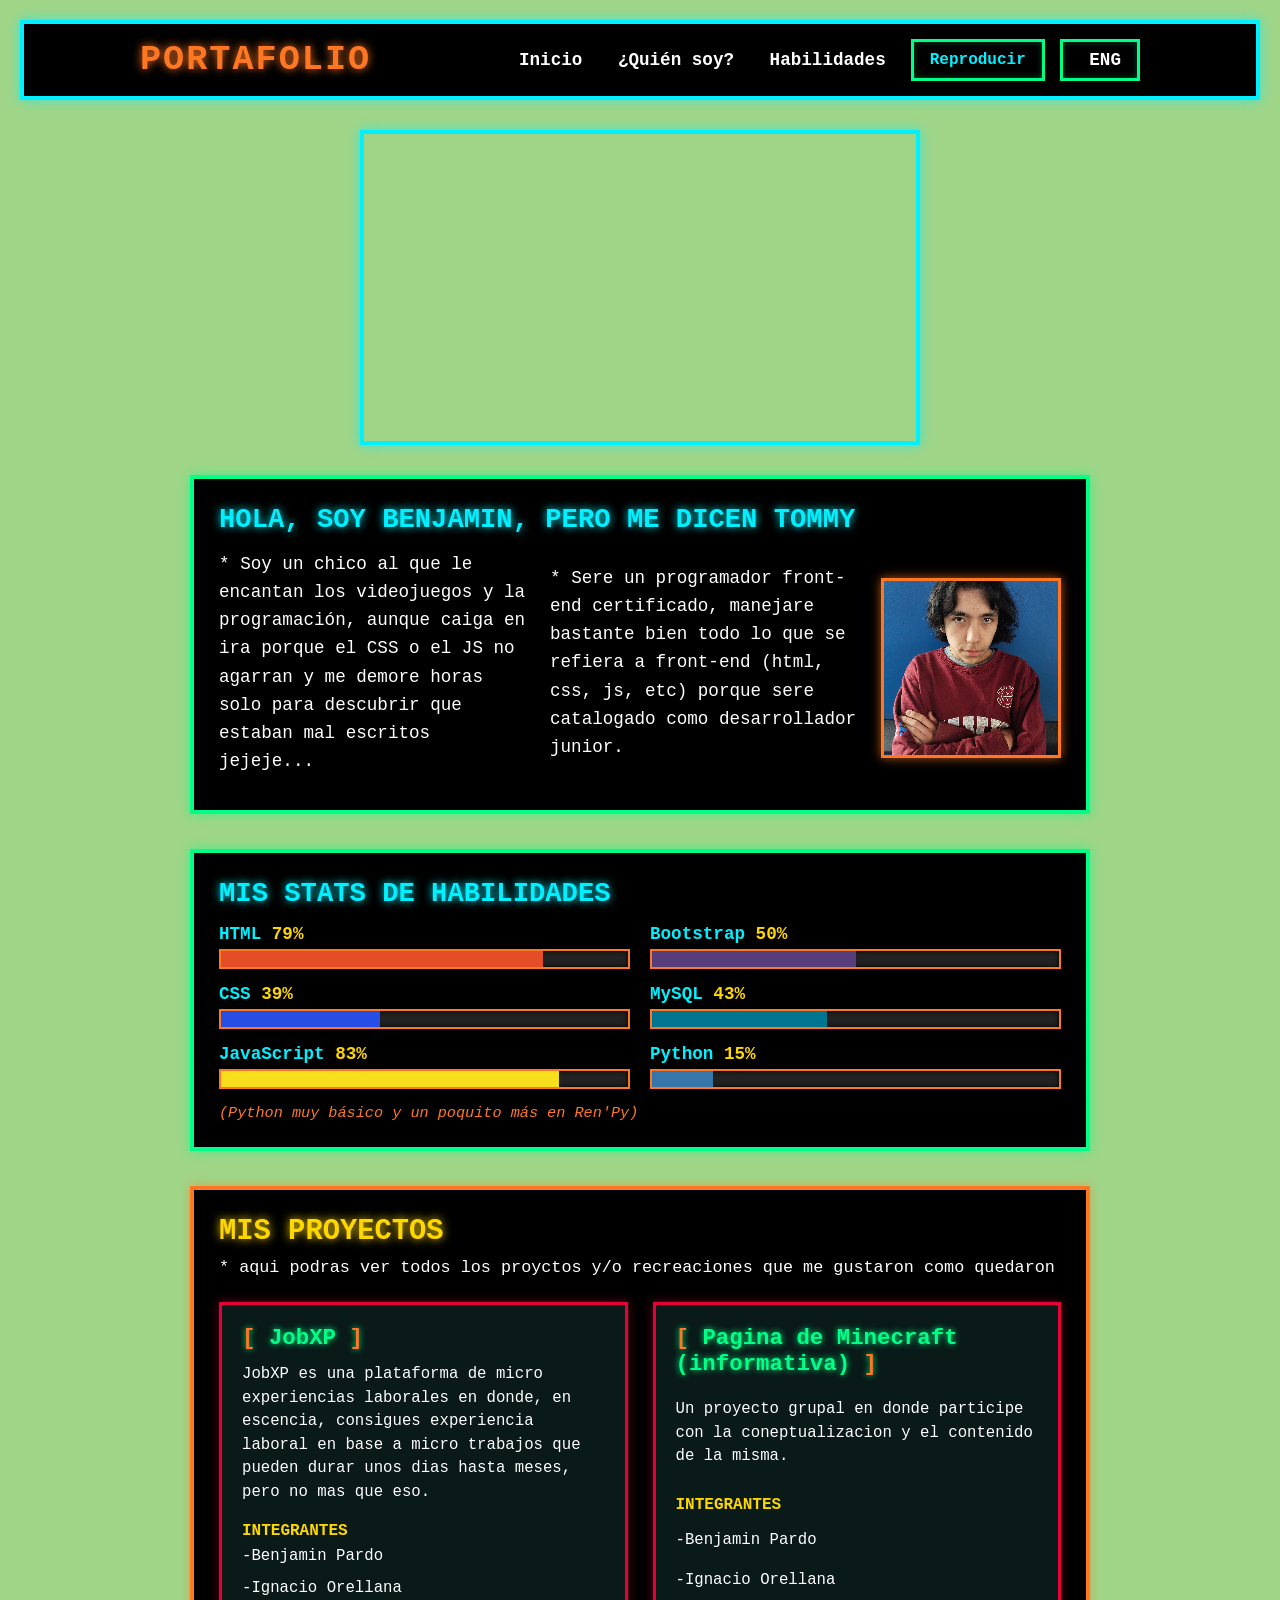
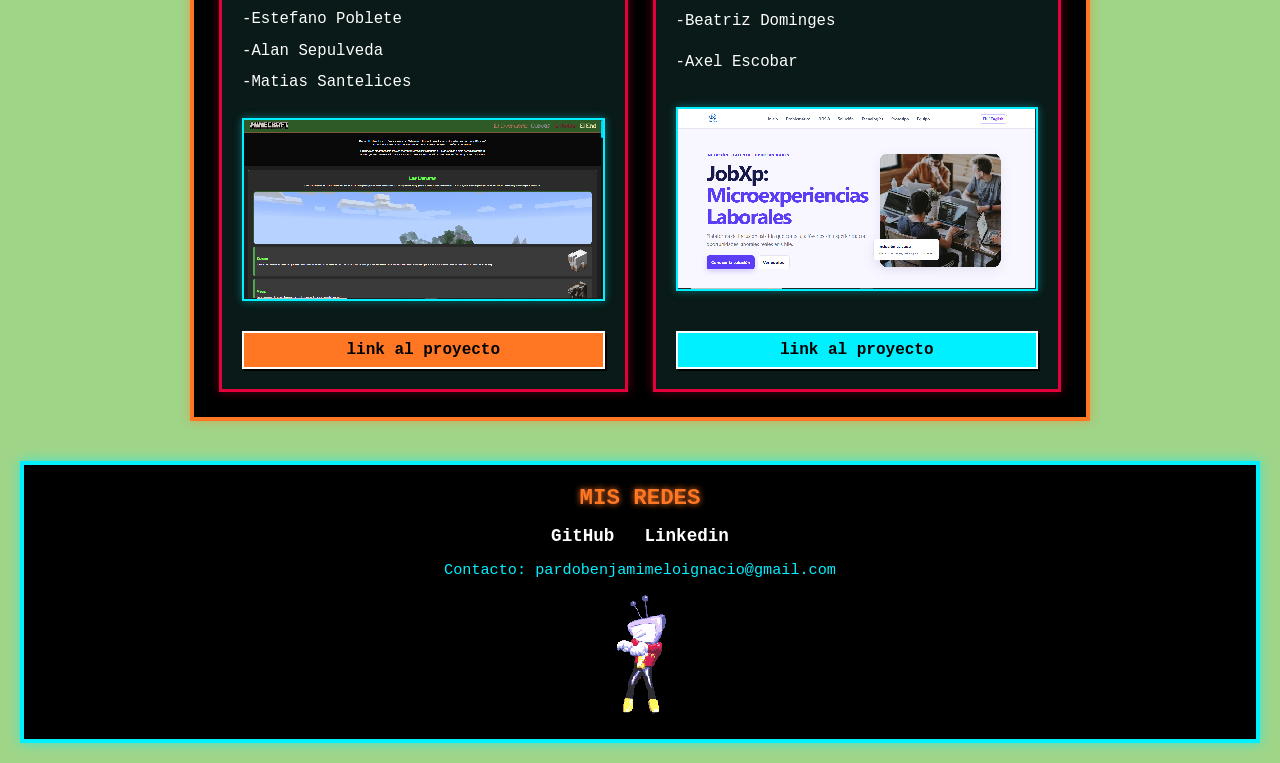
==== index.html @ 4742109d "hotfix" ====
<!DOCTYPE html>
<html lang="es">

<head>
    <meta charset="UTF-8">
    <meta name="viewport" content="width=device-width, initial-scale=1.0">
    <meta name="author" content="Benjamin Pardo">
    <title>Portafolio</title>
    <link rel="stylesheet" href="static/css/style.css">
</head>

<body>
    <header class="header">
        <div class="header-contenido">
            <h1>PORTAFOLIO</h1>
            <nav class="nav">
                <a href="#">Inicio</a>
                <a href="#quien-soy">¿Quién soy?</a>
                <a href="#habilidades">Habilidades</a>
                <div class="botones">
                    <button class="botonMusica">Silenciar</button>
                    <a href="pages/index-eng.html" class="btn-lang">ENG</a>
                </div>
            </nav>
        </div>
    </header>
    <iframe width="560" height="315" src="https://www.youtube.com/embed/ELSm-G201Ls?si=sFxp9PiCPbRewjuz"
        title="YouTube video player" frameborder="0"
        allow="accelerometer; autoplay; clipboard-write; encrypted-media; gyroscope; picture-in-picture; web-share"
        referrerpolicy="strict-origin-when-cross-origin" allowfullscreen></iframe>
    <main class="main">
        <section class="seccion" id="quien-soy">
            <h2>Hola, soy Benjamin, pero me dicen Tommy</h2>
            <div class="caja-texto">
                <p>Soy un chico al que le encantan los videojuegos y la programación, aunque caiga en ira porque el CSS
                    o el JS no agarran y me demore horas solo para descubrir que estaban mal escritos jejeje...</p>
                <p>Sere un programador front-end certificado, manejare bastante bien todo lo que se refiera a front-end
                    (html, css, js, etc) porque sere catalogado como desarrollador junior.</p>
                <img src="static/assets/img/IMG_20260921_090753.jpg" alt="Foto de mi cara">
            </div>
        </section>
        <section class="seccion" id="habilidades">
            <h2>Mis Stats de Habilidades</h2>
            <div class="stats-contenedor">
                <div class="stats-grid">
                    <div class="columna-stats">
                        <div class="stat-item">
                            <p>HTML <span>79%</span></p>
                            <div class="barra">
                                <div class="relleno relleno-html" data-porcentaje="79%"></div>
                            </div>
                        </div>
                        <div class="stat-item">
                            <p>CSS <span>39%</span></p>
                            <div class="barra">
                                <div class="relleno relleno-css" data-porcentaje="39%"></div>
                            </div>
                        </div>
                        <div class="stat-item">
                            <p>JavaScript <span>83%</span></p>
                            <div class="barra">
                                <div class="relleno relleno-js" data-porcentaje="83%"></div>
                            </div>
                        </div>
                    </div>
                    <div class="columna-stats">
                        <div class="stat-item">
                            <p>Bootstrap <span>50%</span></p>
                            <div class="barra">
                                <div class="relleno relleno-bootstrap" data-porcentaje="50%"></div>
                            </div>
                        </div>
                        <div class="stat-item">
                            <p>MySQL <span>43%</span></p>
                            <div class="barra">
                                <div class="relleno relleno-mysql" data-porcentaje="43%"></div>
                            </div>
                        </div>
                        <div class="stat-item">
                            <p>Python <span>15%</span></p>
                            <div class="barra">
                                <div class="relleno relleno-python" data-porcentaje="15%"></div>
                            </div>
                        </div>
                    </div>
                </div>
                <p class="nota-pie">(Python muy básico y un poquito más en Ren'Py)</p>
            </div>
        </section>
        <section class="proyectos">
            <h2>MIS PROYECTOS</h2>
            <p>aqui podras ver todos los proyctos y/o recreaciones que me gustaron como quedaron</p>
            <div class="contenido-proyectos">
                <div class="job-xp">
                    <h3>JobXP</h3>
                    <p>JobXP es una plataforma de micro experiencias laborales en donde, en escencia, consigues
                        experiencia laboral en base a micro trabajos que pueden durar unos dias hasta meses, pero no mas
                        que eso.</p>
                    <h4>integrantes</h4>
                    <p>-Benjamin Pardo</p>
                    <p>-Ignacio Orellana</p>
                    <p>-Estefano Poblete</p>
                    <p>-Alan Sepulveda</p>
                    <p>-Matias Santelices</p>
                    <img src="static/assets/img/Captura.PNG" alt="">
                    <a href="https://estefanopobletett.github.io/jobxp/" target="_blank" rel="noopener noreferrer">link
                        al proyecto</a>
                </div>
                <div class="art-galery">
                    <h3>Pagina de Minecraft (informativa)</h3>
                    <p>Un proyecto grupal en donde participe con la coneptualizacion y el contenido de la misma.</p>
                    <h4>integrantes</h4>
                    <p>-Benjamin Pardo</p>
                    <p>-Ignacio Orellana</p>
                    <p>-Beatriz Dominges</p>
                    <p>-Axel Escobar</p>
                    <img src="static/assets/img/jobIMG.PNG" alt="">
                    <a href="https://benjaminpardovvh.github.io/trabajo_presentacion/" target="_blank"
                        rel="noopener noreferrer">link al proyecto</a>
                </div>
            </div>
        </section>
    </main>
    <footer class="footer">
        <div class="footer-contenido">
            <h3>MIS REDES</h3>
            <div class="redes">
                <a href="https://github.com/benjaminpardovvh" target="_blank">GitHub</a>
                <a href="https://www.linkedin.com/in/benjamin-ignacio-pardo-melo-207200414?utm_source=share_via&utm_content=profile&utm_medium=member_android" target="_blank"
                    rel="noopener noreferrer">Linkedin</a>
            </div>
            <p class="correo">Contacto: pardobenjamimeloignacio@gmail.com</p>
        </div>
        <img src="static/assets/img/my-tenna-gif-collection-v0-h9w9d1i28baf1.gif" alt="tenna bailando">
    </footer>
    <audio id="greenRoom" src="static/assets/audio/greenroom_detune.ogg" loop></audio>
    <script src="static/js/script.js"></script>
    <audio id="sndMove" src="static/assets/audio/snd_select.wav" preload="auto"></audio>
    <audio id="sndSelect" src="static/assets/audio/savepoint.mp3" preload="auto"></audio>
</body>

</html>
---- static/css/style.css ----
* {
    padding: 0;
    margin: 0;
    box-sizing: border-box;
    font-family: 'Courier New', Courier, monospace;
    image-rendering: pixelated;
}

body {
    background-color: #a0d588;
    color: #ffffff;
    display: flex;
    flex-direction: column;
    min-height: 100vh;
    padding: 20px;
    animation: cambiarFondo 5s ease-in-out infinite alternate;
}

@keyframes cambiarFondo {
    0% {
        background-color: #a0d588;
    }
    100% {
        background-color: #659591;
    }
}

/* --- HEADER --- */
.header {
    background-color: #000000;
    border: 4px solid #00f0ff;
    box-shadow: 0 0 12px rgba(0, 240, 255, 0.6);
    padding: 15px;
    margin-bottom: 30px;
}

.header-contenido {
    max-width: 1000px;
    margin: 0 auto;
    display: flex;
    justify-content: space-between;
    align-items: center;
    flex-wrap: wrap;
    gap: 15px;
}

.header h1 {
    color: #ff7722;
    font-size: 2.2rem;
    font-weight: bold;
    text-shadow: 0 0 10px #ff7722;
    letter-spacing: 2px;
}

.nav {
    display: flex;
    align-items: center;
    gap: 25px;
    flex-wrap: wrap;
}

.nav a {
    color: #ffffff;
    text-decoration: none;
    font-weight: bold;
    font-size: 1.1rem;
    transition: color 0.1s;
    display: inline-flex;
    align-items: center;
}

.nav a::before {
    content: "* ";
    opacity: 0;
    transition: opacity 0.1s;
}

.nav a:hover {
    color: #ffd700;
    text-shadow: 0 0 8px #ffd700;
}

.nav a:hover::before {
    opacity: 1;
    color: #ffd700;
}

.botones {
    display: flex;
    gap: 15px;
}

button,
.btn-lang {
    background-color: #000000;
    color: #00f0ff;
    border: 3px solid #00ff87;
    padding: 8px 16px;
    cursor: pointer;
    font-weight: bold;
    font-size: 1rem;
    text-decoration: none;
    box-shadow: inset 0 0 6px rgba(0, 255, 135, 0.3);
    transition: all 0.15s;
    display: inline-flex;
    align-items: center;
}

.btn-lang::before {
    content: "* ";
    opacity: 0;
    transition: opacity 0.15s;
}

button:hover,
.btn-lang:hover {
    color: #000000 !important;
    border-color: #ffd700;
    background-color: #ffd700;
    box-shadow: 0 0 12px #ffd700;
}

.btn-lang:hover::before {
    opacity: 1;
    color: #000000 !important;
}

/* --- IFRAME (REPRODUCTOR DE YOUTUBE) --- */
iframe {
    display: block;
    margin: 0 auto 30px auto;
    max-width: 100%;
    border: 4px solid #00f0ff;
    box-shadow: 0 0 12px rgba(0, 240, 255, 0.6);
}

/* --- CONTENEDOR PRINCIPAL --- */
.main {
    flex: 1;
    max-width: 900px;
    width: 100%;
    margin: 0 auto;
    display: flex;
    flex-direction: column;
    gap: 35px;
}

/* --- SECCIONES PRINCIPALES --- */
.seccion {
    background-color: #000000;
    border: 4px solid #00ff87;
    padding: 25px;
    position: relative;
    box-shadow: 0 0 12px rgba(0, 255, 135, 0.6);
}

.seccion h2 {
    color: #00f0ff;
    margin-bottom: 15px;
    font-size: 1.7rem;
    text-shadow: 0 0 8px #00f0ff;
    text-transform: uppercase;
}

/* --- QUIÉN SOY (CAJA DE TEXTO E IMAGEN DE PERFIL) --- */
.caja-texto {
    display: flex;
    flex-wrap: wrap;
    gap: 20px;
    align-items: center;
}

.caja-texto p {
    font-size: 1.1rem;
    line-height: 1.6;
    margin-bottom: 10px;
    flex: 1 1 300px;
}

.caja-texto p::before {
    content: "* ";
    color: inherit; /* Hereda el blanco del párrafo */
}

.caja-texto img {
    width: 180px;
    height: 180px;
    object-fit: cover;
    border: 3px solid #ff7722;
    box-shadow: 0 0 10px rgba(255, 119, 34, 0.7);
    margin: 0 auto;
}

/* --- STATS / BARRAS DE PROGRESO --- */
.stats-contenedor {
    width: 100%;
}

.stats-grid {
    display: flex;
    flex-wrap: wrap;
    gap: 20px;
}

.columna-stats {
    display: flex;
    flex-direction: column;
    gap: 15px;
    flex: 1 1 280px;
}

.stat-item p {
    font-size: 1.1rem;
    margin-bottom: 5px;
    color: #00f0ff;
    font-weight: bold;
}

.stat-item p span {
    color: #ffd700;
}

.barra {
    width: 100%;
    height: 20px;
    background-color: #222222;
    border: 2px solid #ff7722;
    overflow: hidden;
    box-shadow: inset 0 0 5px #000000;
}

.relleno {
    height: 100%;
    transition: width 0.8s steps(10);
}

.relleno-html {
    background-color: #e44d26;
    width: 79%;
}

.relleno-css {
    background-color: #264de4;
    width: 39%;
}

.relleno-js {
    background-color: #f7df1e;
    width: 83%;
}

.relleno-bootstrap {
    background-color: #563d7c;
    width: 50%;
}

.relleno-mysql {
    background-color: #00758f;
    width: 43%;
}

.relleno-python {
    background-color: #3776ab;
    width: 15%;
}

.nota-pie {
    font-size: 0.95rem;
    color: #ff7722;
    margin-top: 15px;
    font-style: italic;
}

/* --- SECCIÓN DE PROYECTOS --- */
.proyectos {
    background-color: #000000;
    border: 4px solid #ff7722;
    padding: 25px;
    box-shadow: 0 0 10px rgba(255, 119, 34, 0.5);
}

.proyectos h2 {
    color: #ffd700;
    font-size: 1.8rem;
    text-shadow: 0 0 10px #ffd700;
    margin-bottom: 10px;
}

.proyectos > p {
    color: #ffffff;
    font-size: 1.05rem;
    margin-bottom: 25px;
}

.proyectos > p::before {
    content: "* ";
    color: inherit;
}

.contenido-proyectos {
    display: flex;
    flex-wrap: wrap;
    gap: 25px;
}

.job-xp,
.art-galery {
    background-color: #091a18;
    border: 3px solid #e60039;
    padding: 20px;
    display: flex;
    flex-direction: column;
    justify-content: space-between;
    position: relative;
    box-shadow: 0 0 10px rgba(230, 0, 57, 0.4);
    transition: transform 0.2s, border-color 0.2s, box-shadow 0.2s;
    flex: 1 1 300px;
}

.job-xp:hover,
.art-galery:hover {
    transform: translateY(-4px);
    border-color: #00f0ff;
    box-shadow: 0 0 14px #00f0ff;
}

.job-xp h3,
.art-galery h3 {
    color: #00ff87;
    font-size: 1.4rem;
    margin-bottom: 12px;
    text-shadow: 0 0 6px #00ff87;
}

.job-xp h3::before,
.art-galery h3::before {
    content: "[ ";
    color: #ff7722;
}

.job-xp h3::after,
.art-galery h3::after {
    content: " ]";
    color: #ff7722;
}

.job-xp p,
.art-galery p {
    font-size: 0.98rem;
    line-height: 1.5;
    margin-bottom: 8px;
    color: #ffffff;
}

.job-xp img,
.art-galery img {
    width: 100%;
    max-height: 200px;
    object-fit: cover;
    border: 2px solid #00f0ff;
    margin: 15px 0;
    box-shadow: 0 0 8px rgba(0, 240, 255, 0.4);
}

.job-xp h4,
.art-galery h4 {
    color: #ffd700;
    font-size: 1rem;
    margin-top: 10px;
    margin-bottom: 5px;
    text-transform: uppercase;
}

.job-xp a,
.art-galery a {
    display: inline-block;
    margin-top: 15px;
    color: #000000;
    background-color: #ff7722;
    padding: 8px 12px;
    text-decoration: none;
    font-weight: bold;
    text-align: center;
    border: 2px solid #ffffff;
    box-shadow: 2px 2px 0px #000000;
    transition: all 0.15s;
}

.job-xp a:hover {
    background-color: #ffd700;
    color: #000000;
    box-shadow: 0 0 10px #ffd700;
}

.art-galery a {
    background-color: #00f0ff;
}

.art-galery a:hover {
    background-color: #00ff87;
    color: #000000;
    box-shadow: 0 0 10px #00ff87;
}

/* --- FOOTER --- */
.footer {
    background-color: #000000;
    border: 4px solid #00f0ff;
    box-shadow: 0 0 12px rgba(0, 240, 255, 0.6);
    padding: 20px;
    text-align: center;
    margin-top: 40px;
}

.footer h3 {
    color: #ff7722;
    font-size: 1.4rem;
    margin-bottom: 15px;
    text-shadow: 0 0 6px #ff7722;
}

.redes {
    display: flex;
    justify-content: center;
    gap: 30px;
    margin-bottom: 15px;
    flex-wrap: wrap;
}

.redes a {
    color: #ffffff;
    text-decoration: none;
    font-weight: bold;
    font-size: 1.1rem;
}

.redes a:hover {
    color: #ffd700;
    text-shadow: 0 0 8px #ffd700;
}

.correo {
    color: #00f0ff;
    font-size: 0.95rem;
}

.footer img {
    margin-top: 15px;
    max-width: 120px;
    height: auto;
}
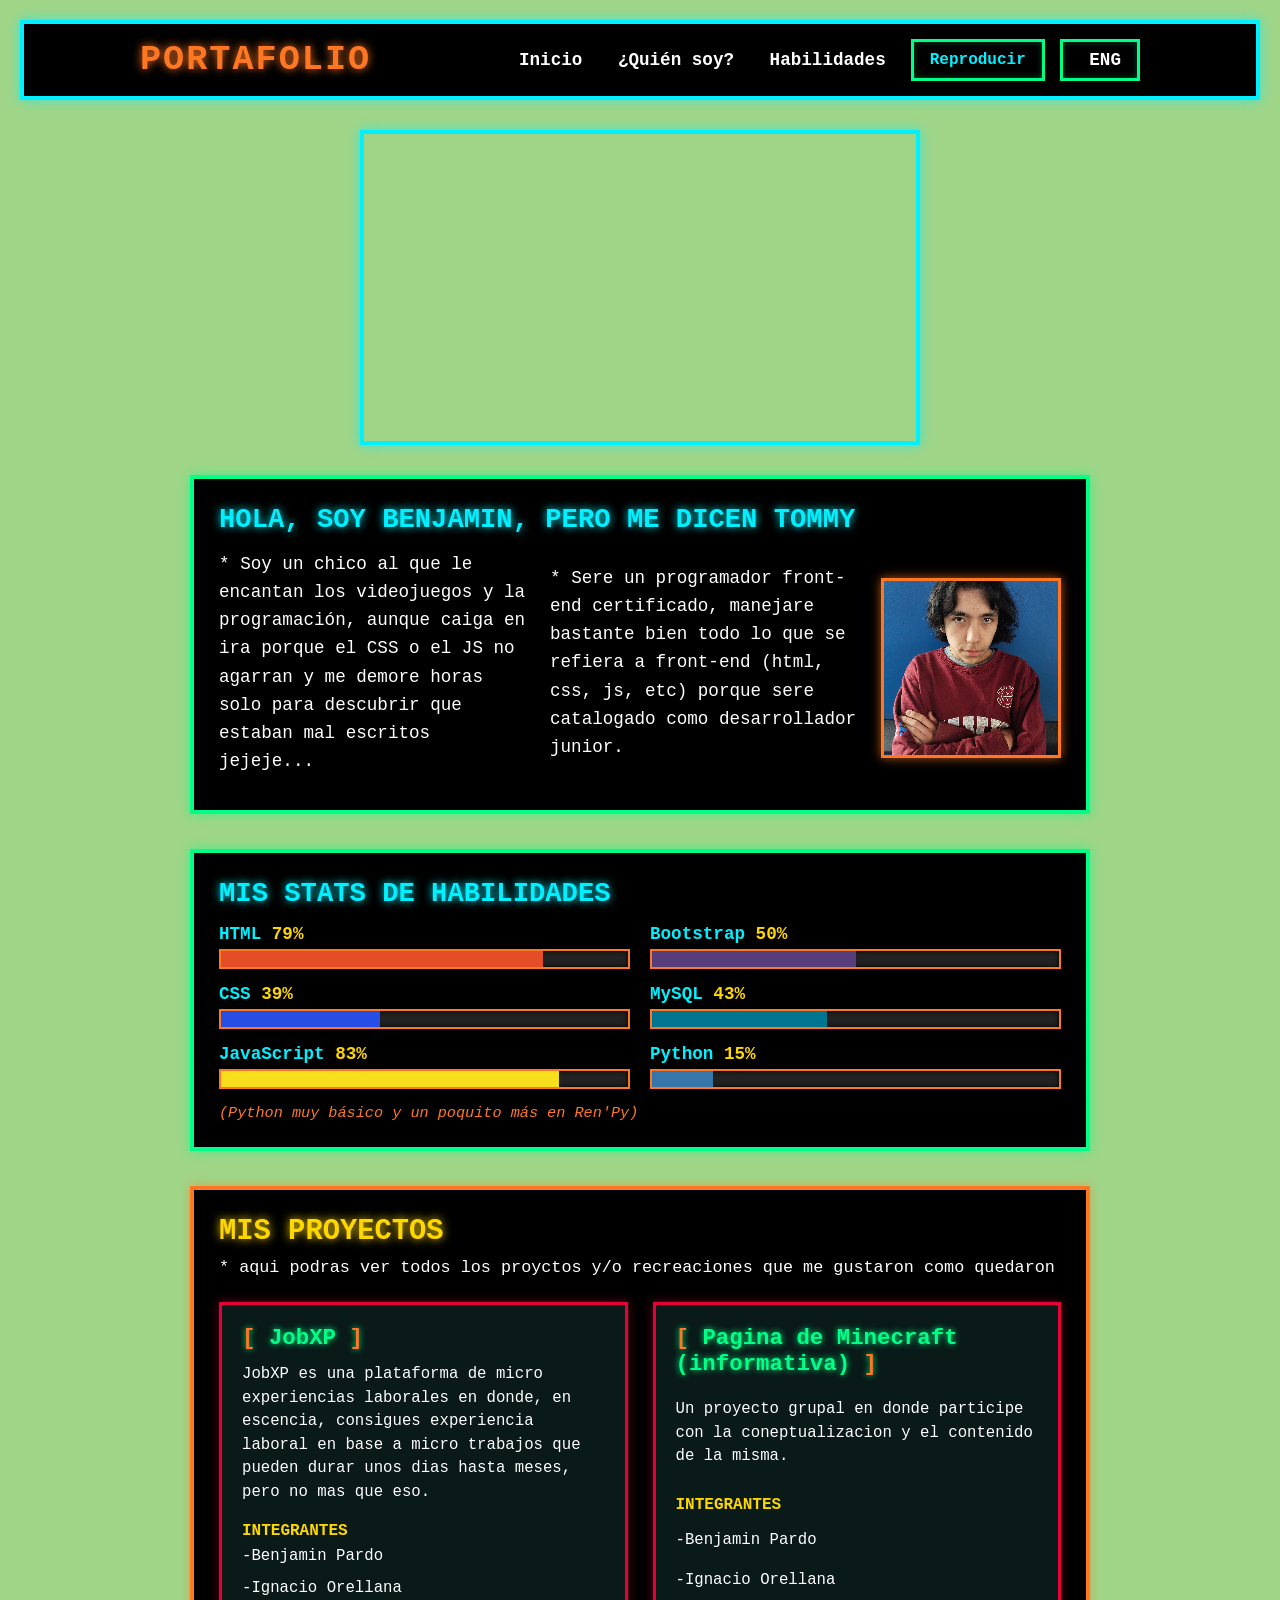
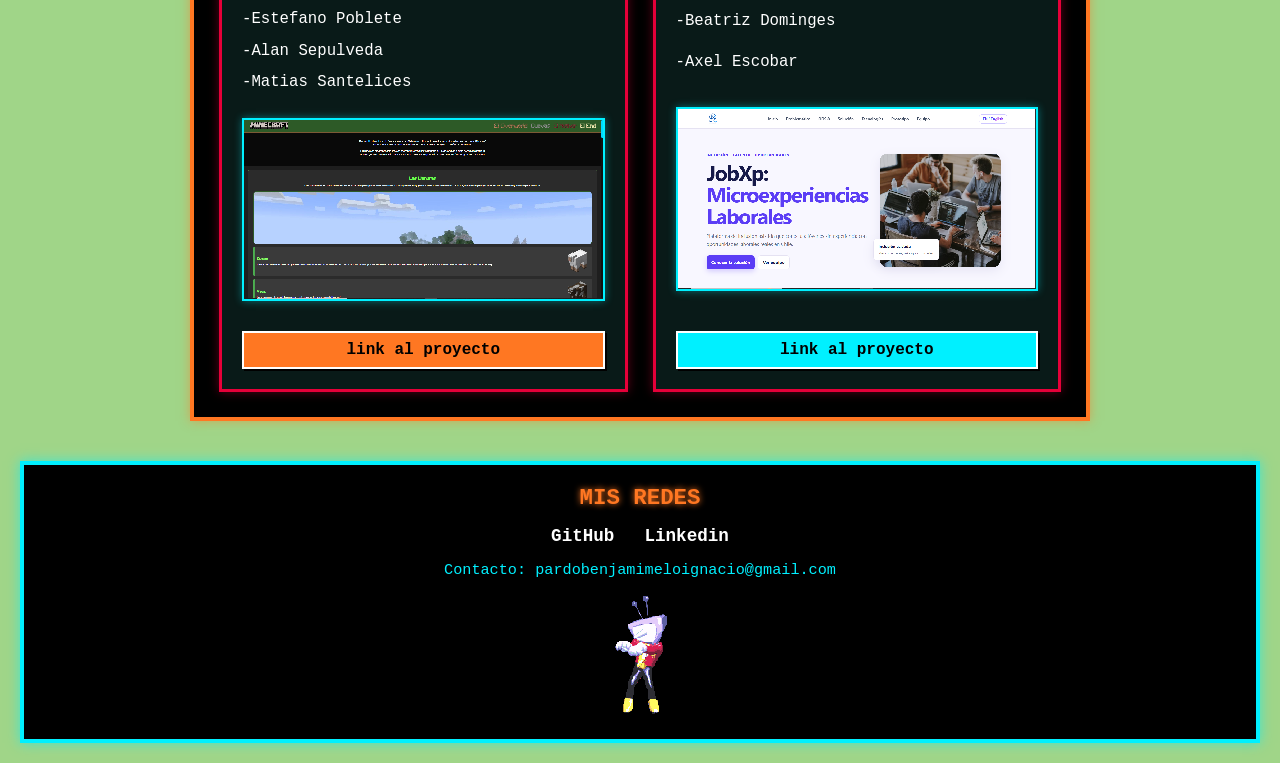
==== commit 5f7c3656: "hotfix" ====
--- a/index.html
+++ b/index.html
@@ -135,7 +135,7 @@
     </footer>
     <audio id="greenRoom" src="static/assets/audio/greenroom_detune.ogg" loop></audio>
     <script src="static/js/script.js"></script>
-    <audio id="sndMove" src="static/assets/audio/snd_select.wav" preload="auto"></audio>
+    <audio id="sndMove" src="static/assets/audio/snd_movemenu.wav" preload="auto"></audio>
     <audio id="sndSelect" src="static/assets/audio/savepoint.mp3" preload="auto"></audio>
 </body>
 
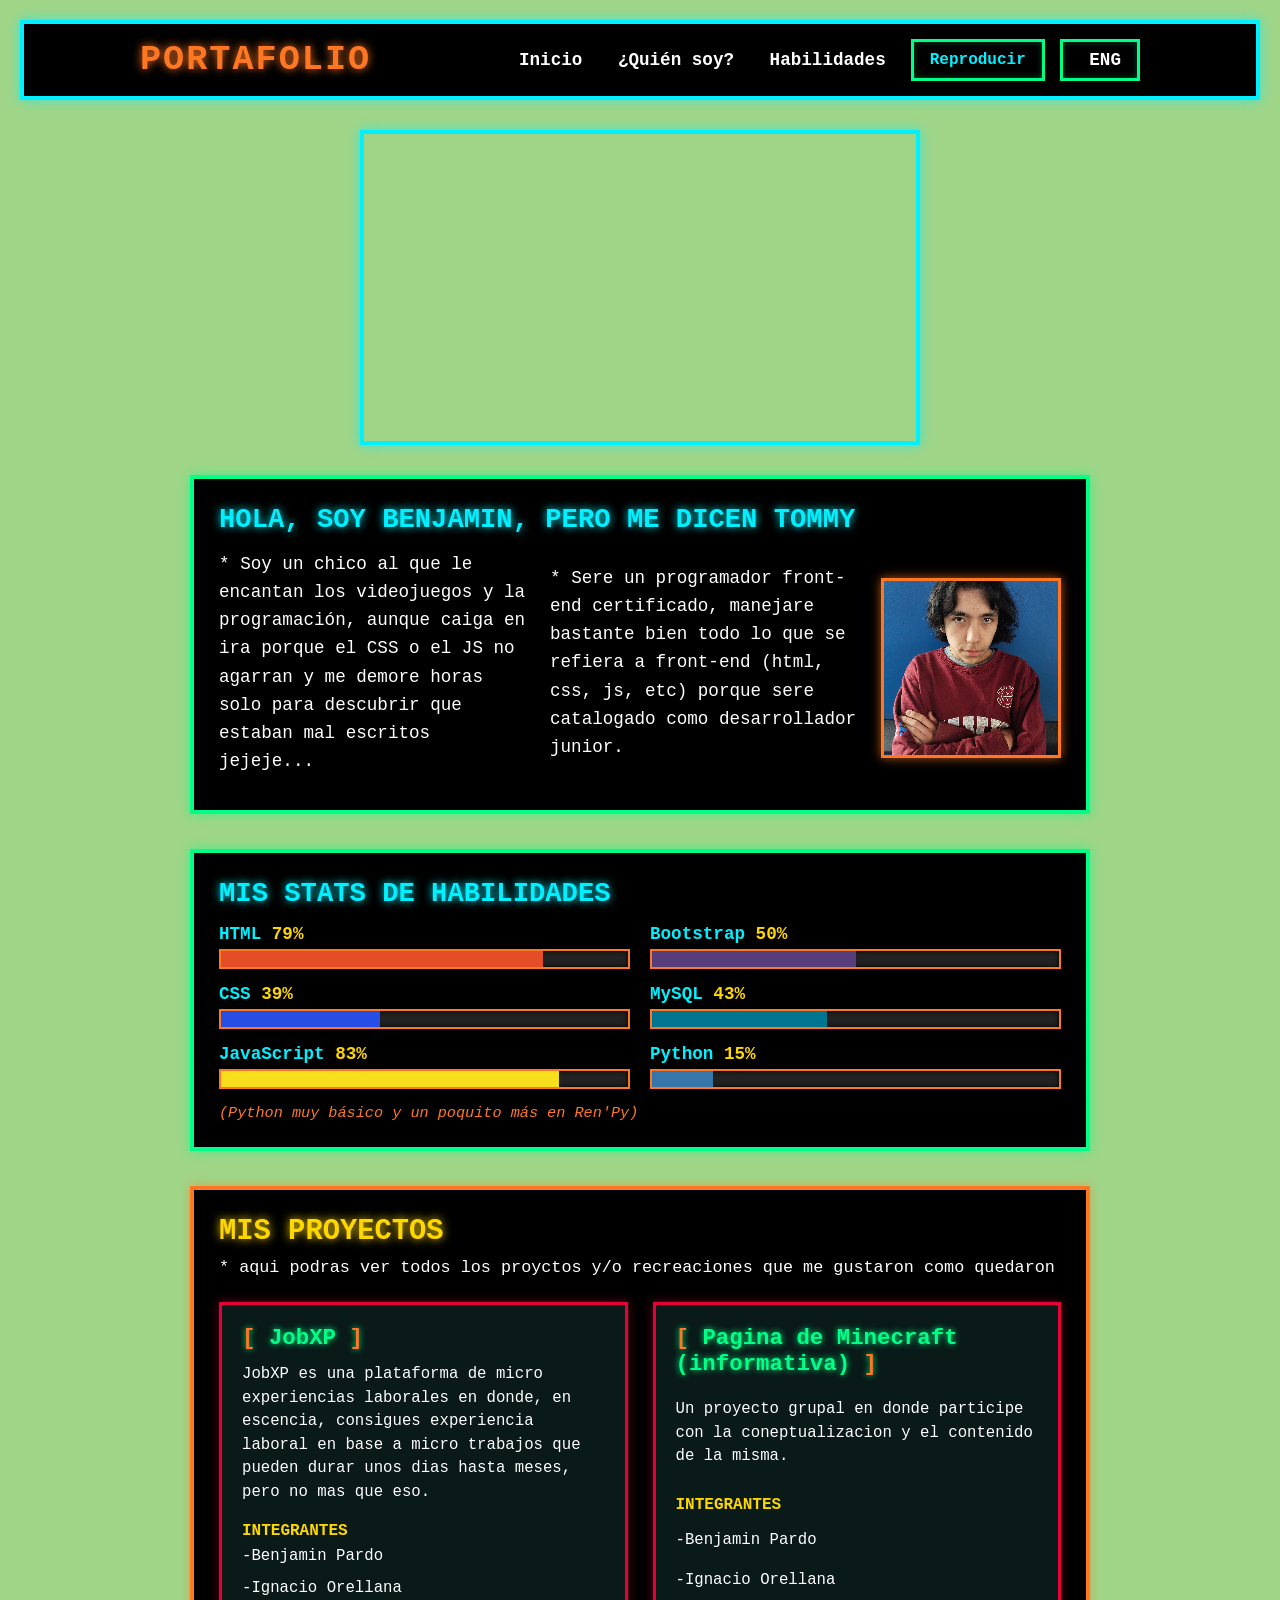
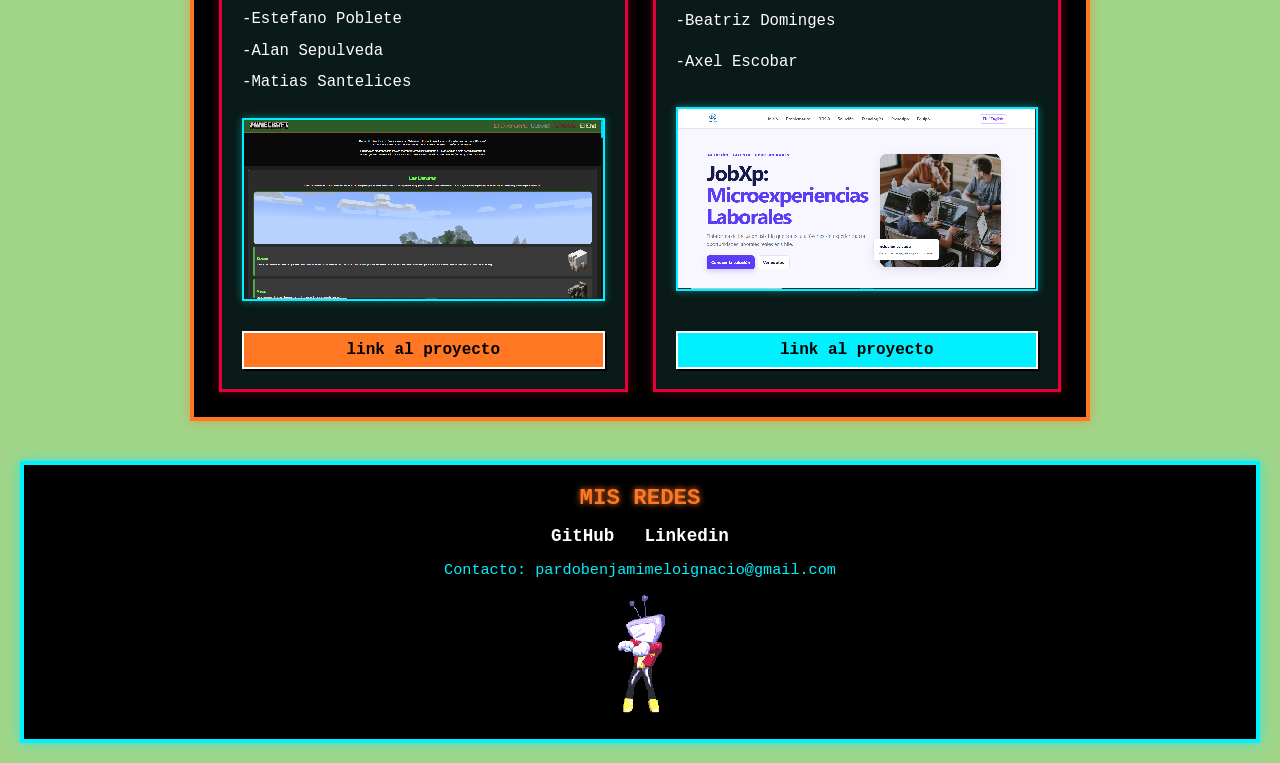
==== commit 73ca921d: "hotfix" ====
--- a/index.html
+++ b/index.html
@@ -135,7 +135,7 @@
     </footer>
     <audio id="greenRoom" src="static/assets/audio/greenroom_detune.ogg" loop></audio>
     <script src="static/js/script.js"></script>
-    <audio id="sndMove" src="static/assets/audio/snd_movemenu.wav" preload="auto"></audio>
+    <audio id="sndMove" src="static/assets/audio/snd_select.wav" preload="auto"></audio>
     <audio id="sndSelect" src="static/assets/audio/savepoint.mp3" preload="auto"></audio>
 </body>
 
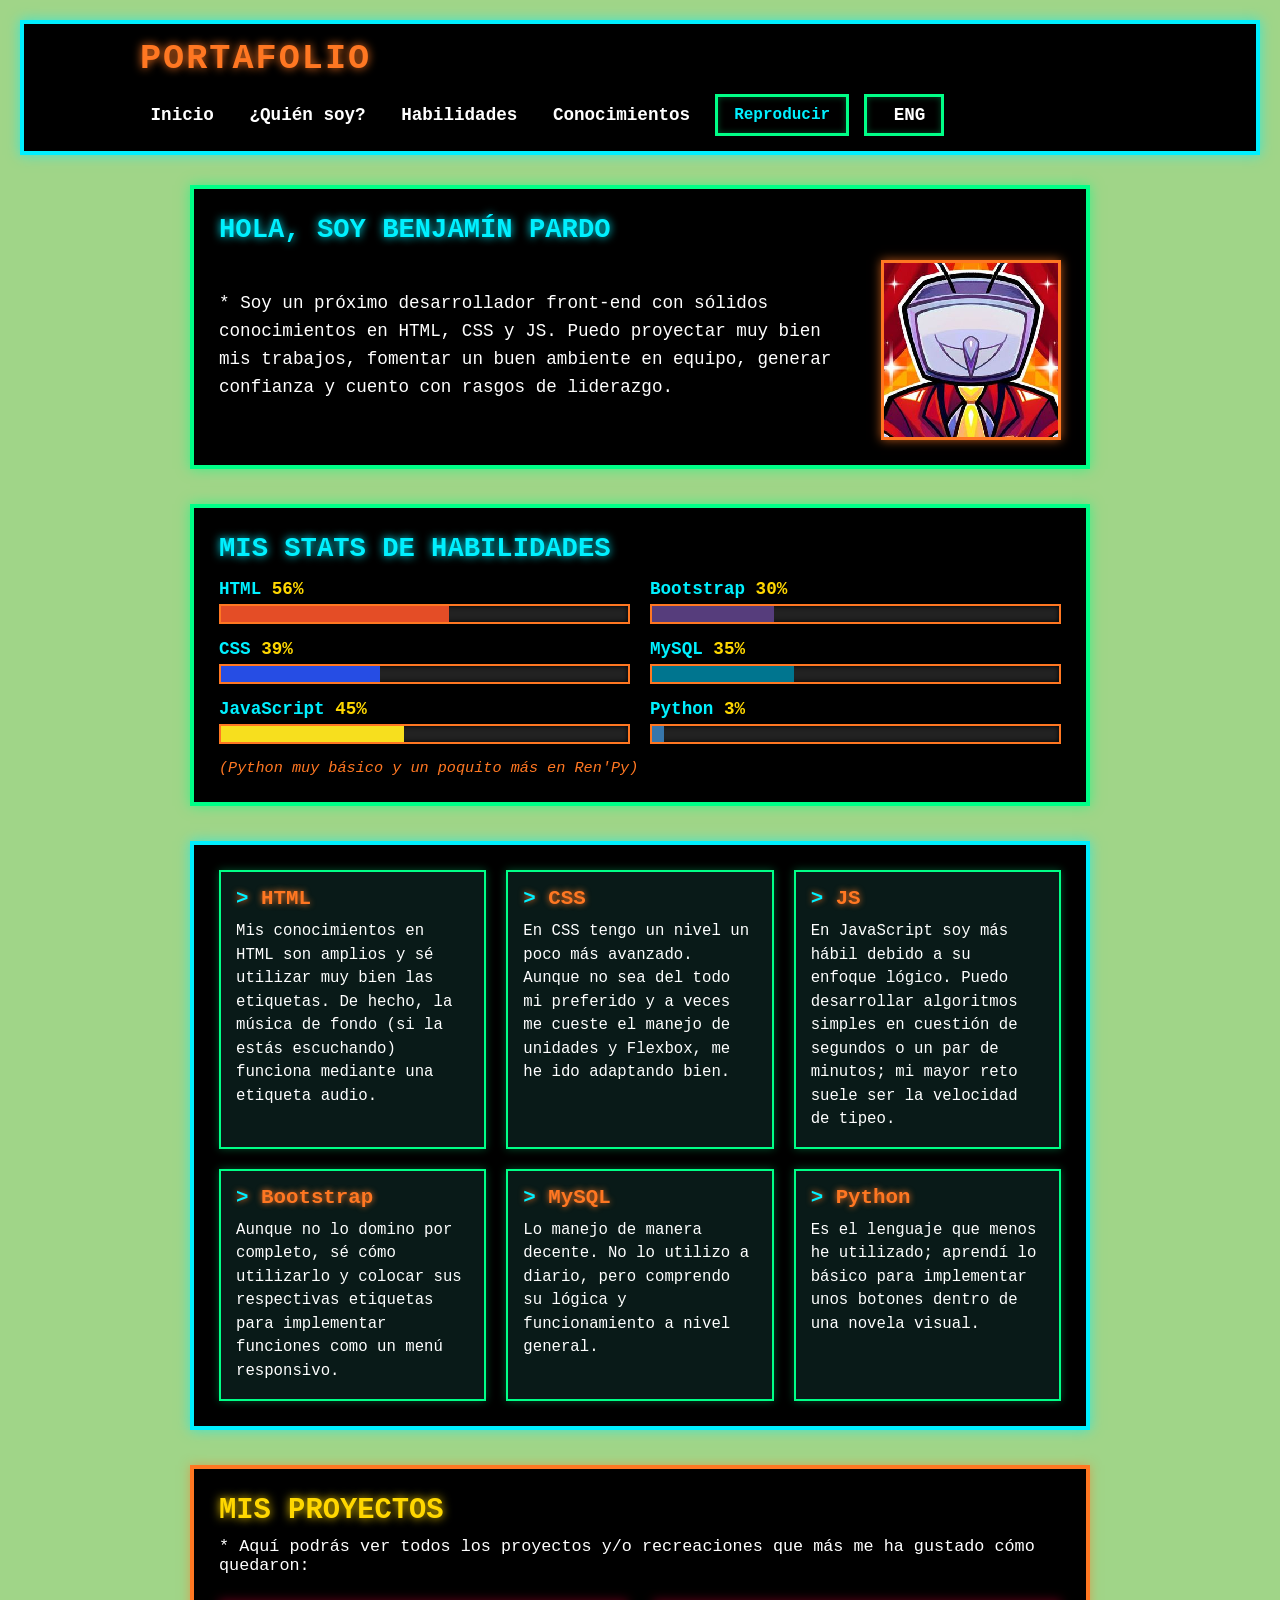
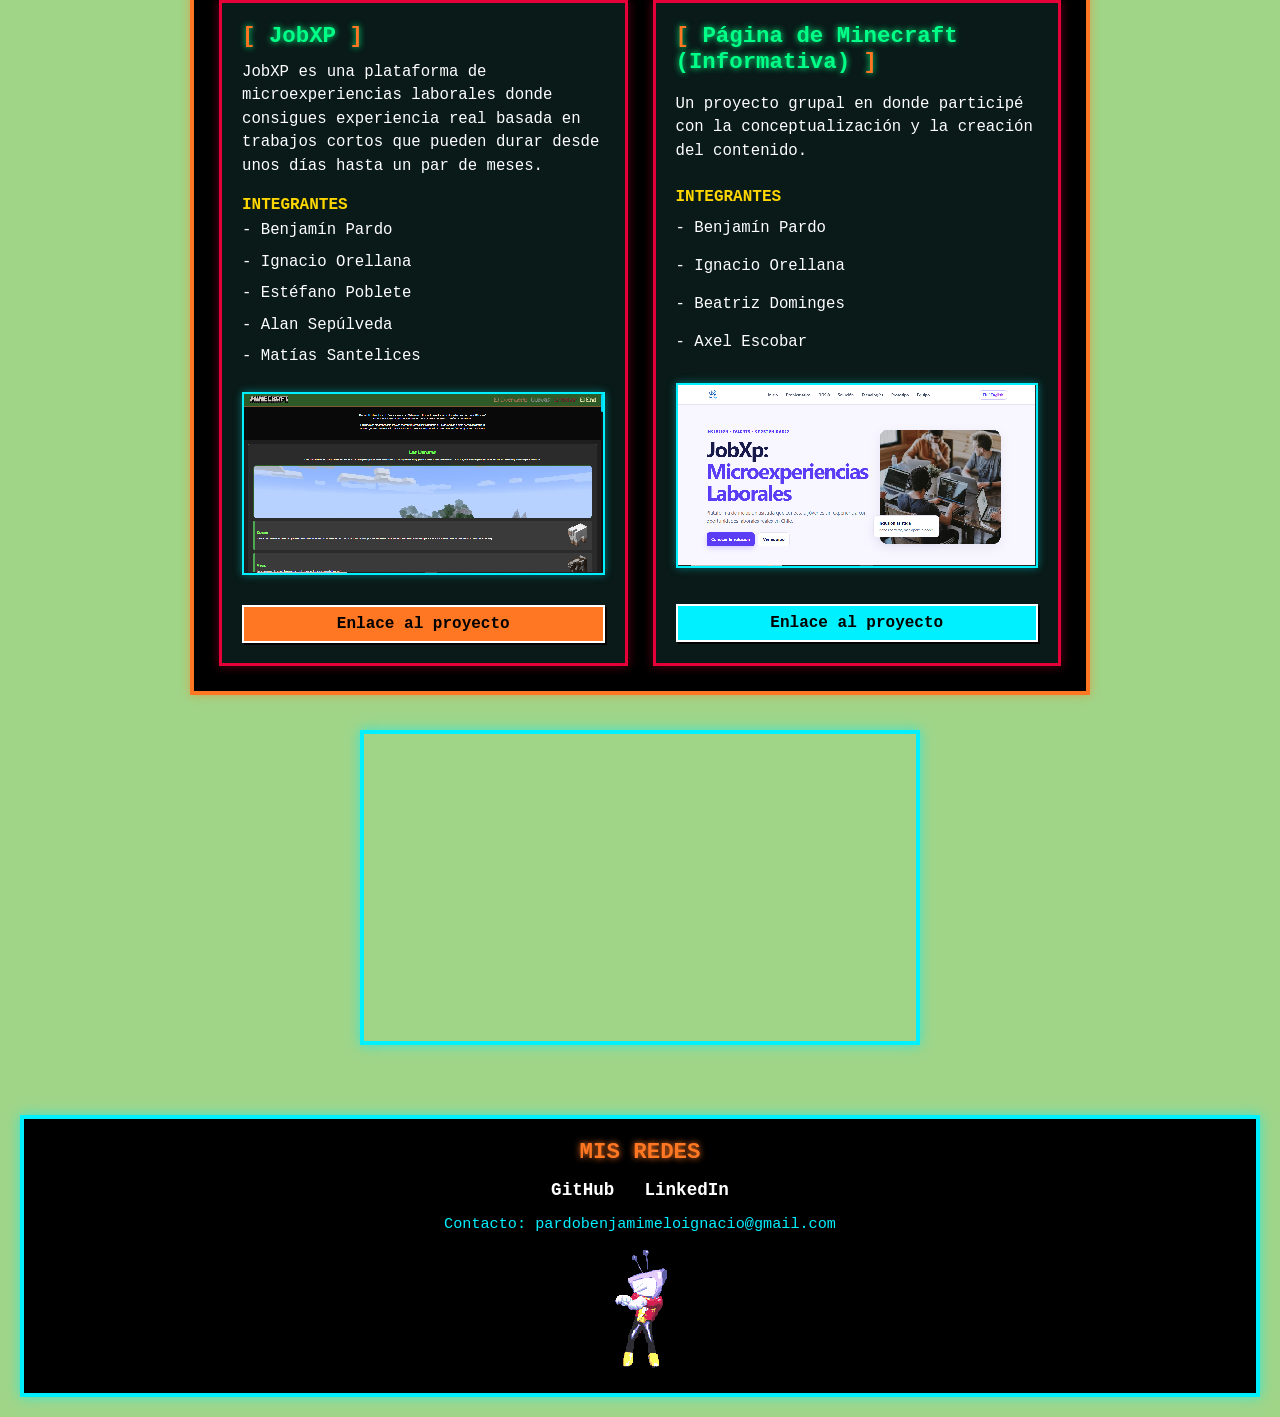
==== commit 914ff9f4: "hotfix" ====
--- a/index.html
+++ b/index.html
@@ -17,6 +17,7 @@
                 <a href="#">Inicio</a>
                 <a href="#quien-soy">¿Quién soy?</a>
                 <a href="#habilidades">Habilidades</a>
+                <a href="#conocimientos">Conocimientos</a>
                 <div class="botones">
                     <button class="botonMusica">Silenciar</button>
                     <a href="pages/index-eng.html" class="btn-lang">ENG</a>
@@ -24,19 +25,12 @@
             </nav>
         </div>
     </header>
-    <iframe width="560" height="315" src="https://www.youtube.com/embed/ELSm-G201Ls?si=sFxp9PiCPbRewjuz"
-        title="YouTube video player" frameborder="0"
-        allow="accelerometer; autoplay; clipboard-write; encrypted-media; gyroscope; picture-in-picture; web-share"
-        referrerpolicy="strict-origin-when-cross-origin" allowfullscreen></iframe>
     <main class="main">
         <section class="seccion" id="quien-soy">
-            <h2>Hola, soy Benjamin, pero me dicen Tommy</h2>
+            <h2>Hola, soy Benjamín Pardo</h2>
             <div class="caja-texto">
-                <p>Soy un chico al que le encantan los videojuegos y la programación, aunque caiga en ira porque el CSS
-                    o el JS no agarran y me demore horas solo para descubrir que estaban mal escritos jejeje...</p>
-                <p>Sere un programador front-end certificado, manejare bastante bien todo lo que se refiera a front-end
-                    (html, css, js, etc) porque sere catalogado como desarrollador junior.</p>
-                <img src="static/assets/img/IMG_20260921_090753.jpg" alt="Foto de mi cara">
+                <p>Soy un próximo desarrollador front-end con sólidos conocimientos en HTML, CSS y JS. Puedo proyectar muy bien mis trabajos, fomentar un buen ambiente en equipo, generar confianza y cuento con rasgos de liderazgo.</p>
+                <img src="static/assets/img/c3645c5d0eb838d199a96dd9eda0bbea.jpg" alt="Foto representativa">
             </div>
         </section>
         <section class="seccion" id="habilidades">
@@ -45,9 +39,9 @@
                 <div class="stats-grid">
                     <div class="columna-stats">
                         <div class="stat-item">
-                            <p>HTML <span>79%</span></p>
+                            <p>HTML <span>56%</span></p>
                             <div class="barra">
-                                <div class="relleno relleno-html" data-porcentaje="79%"></div>
+                                <div class="relleno relleno-html" data-porcentaje="56%"></div>
                             </div>
                         </div>
                         <div class="stat-item">
@@ -57,29 +51,29 @@
                             </div>
                         </div>
                         <div class="stat-item">
-                            <p>JavaScript <span>83%</span></p>
+                            <p>JavaScript <span>45%</span></p>
                             <div class="barra">
-                                <div class="relleno relleno-js" data-porcentaje="83%"></div>
+                                <div class="relleno relleno-js" data-porcentaje="45%"></div>
                             </div>
                         </div>
                     </div>
                     <div class="columna-stats">
                         <div class="stat-item">
-                            <p>Bootstrap <span>50%</span></p>
+                            <p>Bootstrap <span>30%</span></p>
                             <div class="barra">
-                                <div class="relleno relleno-bootstrap" data-porcentaje="50%"></div>
+                                <div class="relleno relleno-bootstrap" data-porcentaje="30%"></div>
                             </div>
                         </div>
                         <div class="stat-item">
-                            <p>MySQL <span>43%</span></p>
+                            <p>MySQL <span>35%</span></p>
                             <div class="barra">
-                                <div class="relleno relleno-mysql" data-porcentaje="43%"></div>
+                                <div class="relleno relleno-mysql" data-porcentaje="35%"></div>
                             </div>
                         </div>
                         <div class="stat-item">
-                            <p>Python <span>15%</span></p>
+                            <p>Python <span>3%</span></p>
                             <div class="barra">
-                                <div class="relleno relleno-python" data-porcentaje="15%"></div>
+                                <div class="relleno relleno-python" data-porcentaje="3%"></div>
                             </div>
                         </div>
                     </div>
@@ -87,51 +81,77 @@
                 <p class="nota-pie">(Python muy básico y un poquito más en Ren'Py)</p>
             </div>
         </section>
+        <section class="conocimientos" id="conocimientos">
+            <div>
+                <h3>HTML</h3>
+                <p>Mis conocimientos en HTML son amplios y sé utilizar muy bien las etiquetas. De hecho, la música de fondo (si la estás escuchando) funciona mediante una etiqueta audio.</p>
+            </div>
+            <div>
+                <h3>CSS</h3>
+                <p>En CSS tengo un nivel un poco más avanzado. Aunque no sea del todo mi preferido y a veces me cueste el manejo de unidades y Flexbox, me he ido adaptando bien.</p>
+            </div>
+            <div>
+                <h3>JS</h3>
+                <p>En JavaScript soy más hábil debido a su enfoque lógico. Puedo desarrollar algoritmos simples en cuestión de segundos o un par de minutos; mi mayor reto suele ser la velocidad de tipeo.</p>
+            </div>
+            <div>
+                <h3>Bootstrap</h3>
+                <p>Aunque no lo domino por completo, sé cómo utilizarlo y colocar sus respectivas etiquetas para implementar funciones como un menú responsivo.</p>
+            </div>
+            <div>
+                <h3>MySQL</h3>
+                <p>Lo manejo de manera decente. No lo utilizo a diario, pero comprendo su lógica y funcionamiento a nivel general.</p>
+            </div>
+            <div>
+                <h3>Python</h3>
+                <p>Es el lenguaje que menos he utilizado; aprendí lo básico para implementar unos botones dentro de una novela visual.</p>
+            </div>
+        </section>
         <section class="proyectos">
             <h2>MIS PROYECTOS</h2>
-            <p>aqui podras ver todos los proyctos y/o recreaciones que me gustaron como quedaron</p>
+            <p>Aquí podrás ver todos los proyectos y/o recreaciones que más me ha gustado cómo quedaron:</p>
             <div class="contenido-proyectos">
                 <div class="job-xp">
                     <h3>JobXP</h3>
-                    <p>JobXP es una plataforma de micro experiencias laborales en donde, en escencia, consigues
-                        experiencia laboral en base a micro trabajos que pueden durar unos dias hasta meses, pero no mas
-                        que eso.</p>
-                    <h4>integrantes</h4>
-                    <p>-Benjamin Pardo</p>
-                    <p>-Ignacio Orellana</p>
-                    <p>-Estefano Poblete</p>
-                    <p>-Alan Sepulveda</p>
-                    <p>-Matias Santelices</p>
-                    <img src="static/assets/img/Captura.PNG" alt="">
-                    <a href="https://estefanopobletett.github.io/jobxp/" target="_blank" rel="noopener noreferrer">link
-                        al proyecto</a>
+                    <p>JobXP es una plataforma de microexperiencias laborales donde consigues experiencia real basada en trabajos cortos que pueden durar desde unos días hasta un par de meses.</p>
+                    <h4>Integrantes</h4>
+                    <p>- Benjamín Pardo</p>
+                    <p>- Ignacio Orellana</p>
+                    <p>- Estéfano Poblete</p>
+                    <p>- Alan Sepúlveda</p>
+                    <p>- Matías Santelices</p>
+                    <img src="static/assets/img/Captura.PNG" alt="Captura de pantalla de JobXP">
+                    <a href="https://estefanopobletett.github.io/jobxp/" target="_blank" rel="noopener noreferrer">Enlace al proyecto</a>
                 </div>
                 <div class="art-galery">
-                    <h3>Pagina de Minecraft (informativa)</h3>
-                    <p>Un proyecto grupal en donde participe con la coneptualizacion y el contenido de la misma.</p>
-                    <h4>integrantes</h4>
-                    <p>-Benjamin Pardo</p>
-                    <p>-Ignacio Orellana</p>
-                    <p>-Beatriz Dominges</p>
-                    <p>-Axel Escobar</p>
-                    <img src="static/assets/img/jobIMG.PNG" alt="">
-                    <a href="https://benjaminpardovvh.github.io/trabajo_presentacion/" target="_blank"
-                        rel="noopener noreferrer">link al proyecto</a>
+                    <h3>Página de Minecraft (Informativa)</h3>
+                    <p>Un proyecto grupal en donde participé con la conceptualización y la creación del contenido.</p>
+                    <h4>Integrantes</h4>
+                    <p>- Benjamín Pardo</p>
+                    <p>- Ignacio Orellana</p>
+                    <p>- Beatriz Dominges</p>
+                    <p>- Axel Escobar</p>
+                    <img src="static/assets/img/jobIMG.PNG" alt="Captura de pantalla del proyecto Minecraft">
+                    <a href="https://benjaminpardovvh.github.io/trabajo_presentacion/" target="_blank" rel="noopener noreferrer">Enlace al proyecto</a>
                 </div>
             </div>
         </section>
+        <iframe width="560" height="315" src="https://www.youtube.com/embed/ELSm-G201Ls?si=sFxp9PiCPbRewjuz"
+            title="Reproductor de video de YouTube" frameborder="0"
+            allow="accelerometer; autoplay; clipboard-write; encrypted-media; gyroscope; picture-in-picture; web-share"
+            referrerpolicy="strict-origin-when-cross-origin" allowfullscreen></iframe>
     </main>
     <footer class="footer">
         <div class="footer-contenido">
             <h3>MIS REDES</h3>
             <div class="redes">
                 <a href="https://github.com/benjaminpardovvh" target="_blank">GitHub</a>
-                <a href="https://www.linkedin.com/in/benjamin-ignacio-pardo-melo-207200414?utm_source=share_via&utm_content=profile&utm_medium=member_android" target="_blank"
-                    rel="noopener noreferrer">Linkedin</a>
+                <a href="https://www.linkedin.com/in/benjamin-ignacio-pardo-melo-207200414?utm_source=share_via&utm_content=profile&utm_medium=member_android"
+                    target="_blank" rel="noopener noreferrer">LinkedIn</a>
             </div>
             <p class="correo">Contacto: pardobenjamimeloignacio@gmail.com</p>
         </div>
-        <img src="static/assets/img/my-tenna-gif-collection-v0-h9w9d1i28baf1.gif" alt="tenna bailando">
+        <img src="static/assets/img/my-tenna-gif-collection-v0-h9w9d1i28baf1.gif" alt="Tenna bailando">
     </footer>
     <audio id="greenRoom" src="static/assets/audio/greenroom_detune.ogg" loop></audio>
     <script src="static/js/script.js"></script>
--- a/static/css/style.css
+++ b/static/css/style.css
@@ -20,6 +20,7 @@
     0% {
         background-color: #a0d588;
     }
+
     100% {
         background-color: #659591;
     }
@@ -179,7 +180,8 @@
 
 .caja-texto p::before {
     content: "* ";
-    color: inherit; /* Hereda el blanco del párrafo */
+    color: inherit;
+    /* Hereda el blanco del párrafo */
 }
 
 .caja-texto img {
@@ -236,7 +238,7 @@
 
 .relleno-html {
     background-color: #e44d26;
-    width: 79%;
+    width: 56%;
 }
 
 .relleno-css {
@@ -246,22 +248,22 @@
 
 .relleno-js {
     background-color: #f7df1e;
-    width: 83%;
+    width: 45%;
 }
 
 .relleno-bootstrap {
     background-color: #563d7c;
-    width: 50%;
+    width: 30%;
 }
 
 .relleno-mysql {
     background-color: #00758f;
-    width: 43%;
+    width: 35%;
 }
 
 .relleno-python {
     background-color: #3776ab;
-    width: 15%;
+    width: 3%;
 }
 
 .nota-pie {
@@ -269,6 +271,49 @@
     color: #ff7722;
     margin-top: 15px;
     font-style: italic;
+}
+
+/* --- SECCIÓN DE CONOCIMIENTOS (NUEVA) --- */
+.conocimientos {
+    background-color: #000000;
+    border: 4px solid #00f0ff;
+    padding: 25px;
+    box-shadow: 0 0 12px rgba(0, 240, 255, 0.6);
+    display: grid;
+    grid-template-columns: repeat(auto-fit, minmax(250px, 1fr));
+    gap: 20px;
+}
+
+.conocimientos div {
+    background-color: #091a18;
+    border: 2px solid #00ff87;
+    padding: 15px;
+    box-shadow: 0 0 8px rgba(0, 255, 135, 0.3);
+    transition: transform 0.2s, border-color 0.2s, box-shadow 0.2s;
+}
+
+.conocimientos div:hover {
+    transform: translateY(-3px);
+    border-color: #ffd700;
+    box-shadow: 0 0 12px #ffd700;
+}
+
+.conocimientos h3 {
+    color: #ff7722;
+    font-size: 1.3rem;
+    margin-bottom: 10px;
+    text-shadow: 0 0 6px #ff7722;
+}
+
+.conocimientos h3::before {
+    content: "> ";
+    color: #00f0ff;
+}
+
+.conocimientos p {
+    font-size: 0.98rem;
+    line-height: 1.5;
+    color: #ffffff;
 }
 
 /* --- SECCIÓN DE PROYECTOS --- */
@@ -286,13 +331,13 @@
     margin-bottom: 10px;
 }
 
-.proyectos > p {
+.proyectos>p {
     color: #ffffff;
     font-size: 1.05rem;
     margin-bottom: 25px;
 }
 
-.proyectos > p::before {
+.proyectos>p::before {
     content: "* ";
     color: inherit;
 }
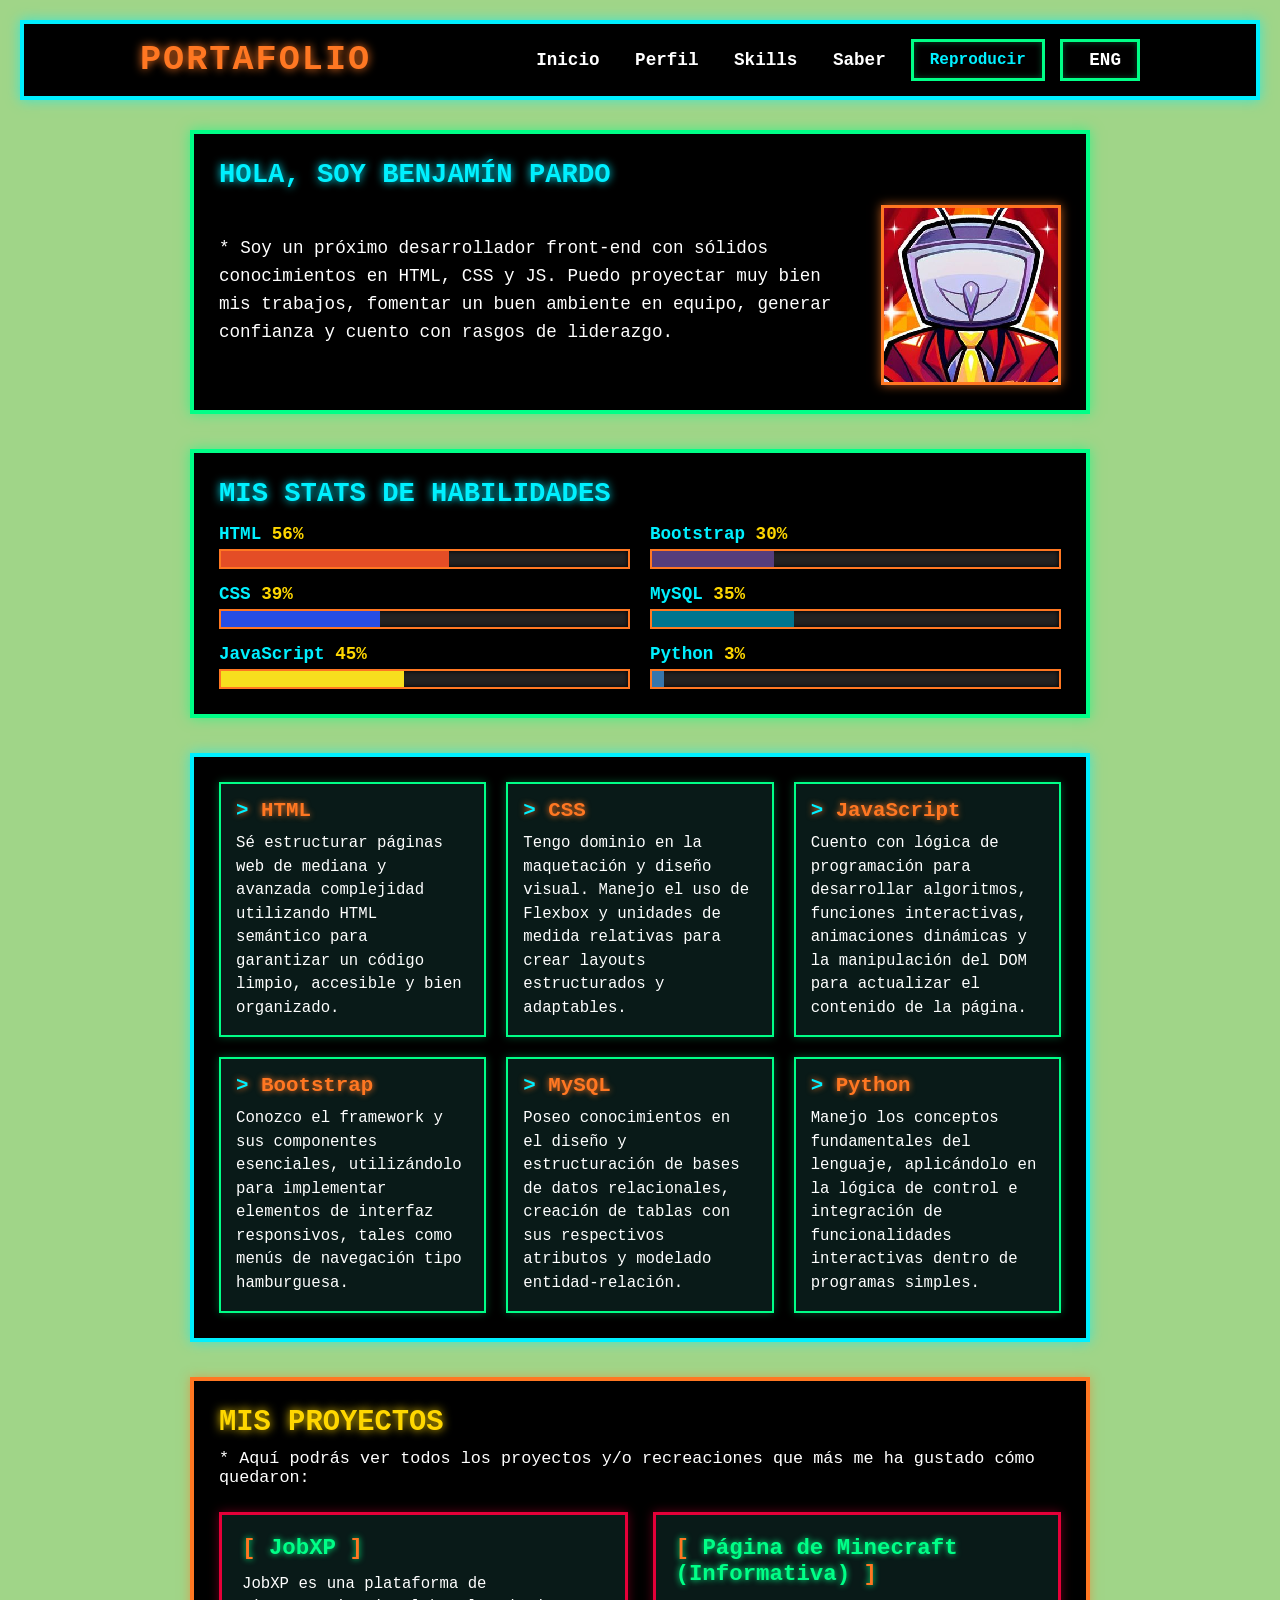
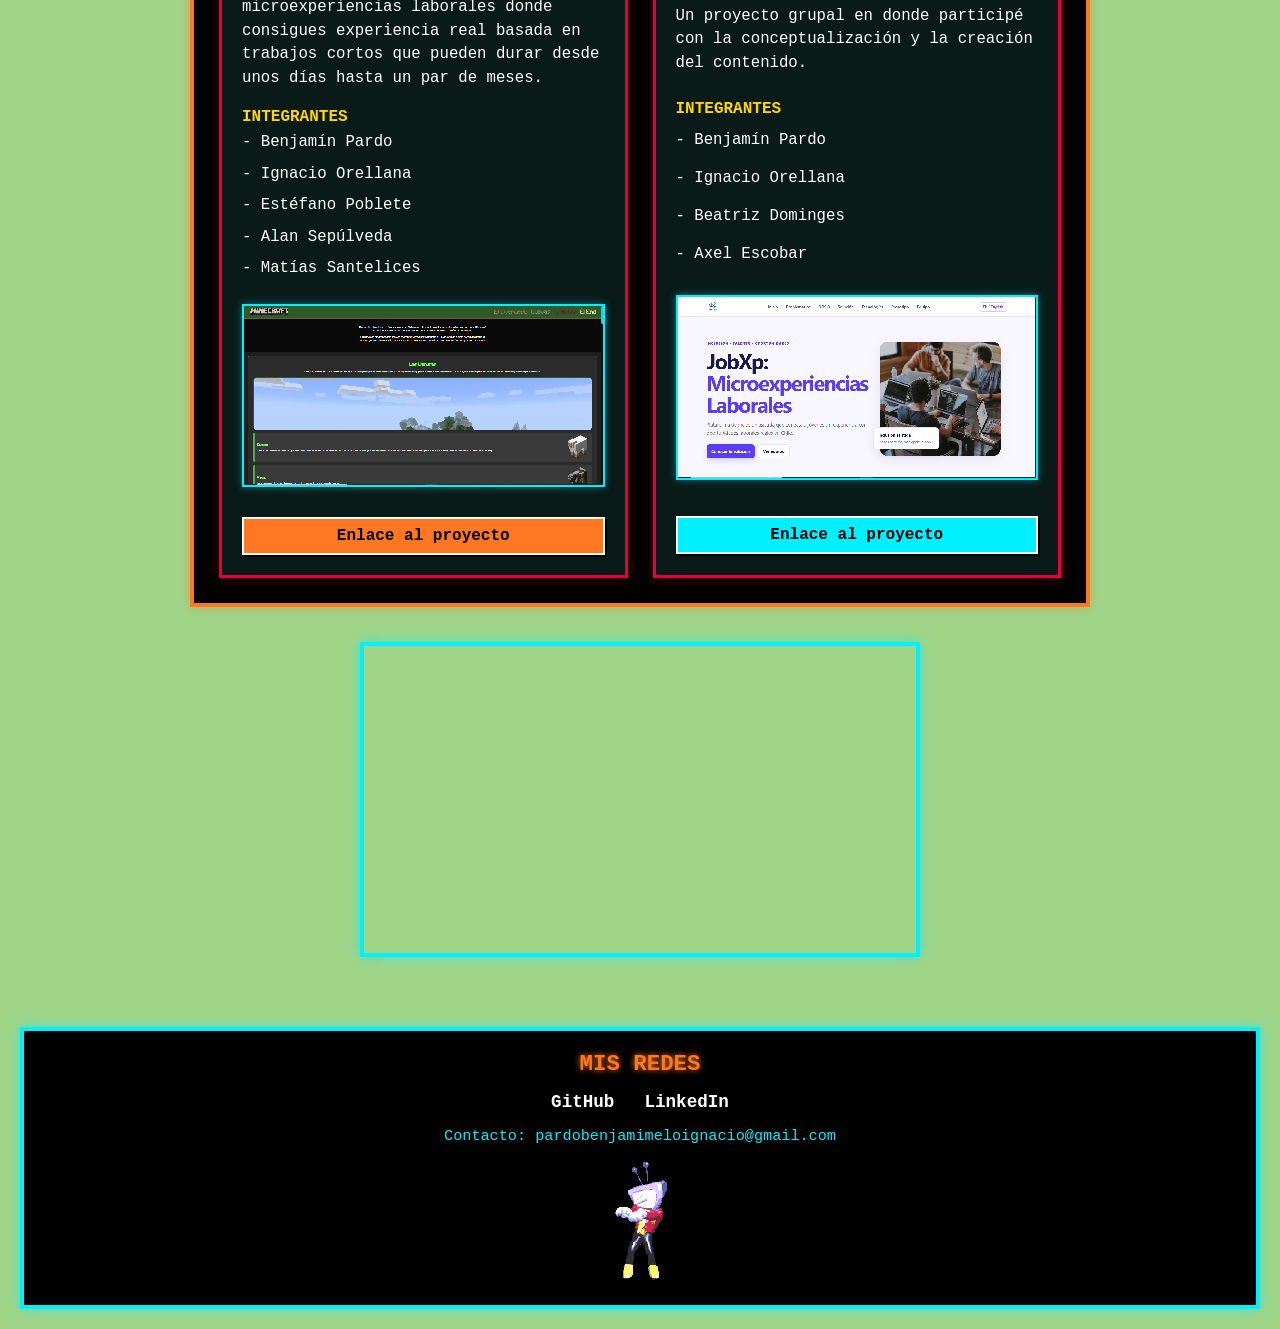
==== commit d30311e8: "hotfix" ====
--- a/index.html
+++ b/index.html
@@ -15,9 +15,9 @@
             <h1>PORTAFOLIO</h1>
             <nav class="nav">
                 <a href="#">Inicio</a>
-                <a href="#quien-soy">¿Quién soy?</a>
-                <a href="#habilidades">Habilidades</a>
-                <a href="#conocimientos">Conocimientos</a>
+                <a href="#quien-soy">Perfil</a>
+                <a href="#habilidades">Skills</a>
+                <a href="#conocimientos">Saber</a>
                 <div class="botones">
                     <button class="botonMusica">Silenciar</button>
                     <a href="pages/index-eng.html" class="btn-lang">ENG</a>
@@ -29,7 +29,9 @@
         <section class="seccion" id="quien-soy">
             <h2>Hola, soy Benjamín Pardo</h2>
             <div class="caja-texto">
-                <p>Soy un próximo desarrollador front-end con sólidos conocimientos en HTML, CSS y JS. Puedo proyectar muy bien mis trabajos, fomentar un buen ambiente en equipo, generar confianza y cuento con rasgos de liderazgo.</p>
+                <p>Soy un próximo desarrollador front-end con sólidos conocimientos en HTML, CSS y JS. Puedo proyectar
+                    muy bien mis trabajos, fomentar un buen ambiente en equipo, generar confianza y cuento con rasgos de
+                    liderazgo.</p>
                 <img src="static/assets/img/c3645c5d0eb838d199a96dd9eda0bbea.jpg" alt="Foto representativa">
             </div>
         </section>
@@ -78,33 +80,38 @@
                         </div>
                     </div>
                 </div>
-                <p class="nota-pie">(Python muy básico y un poquito más en Ren'Py)</p>
             </div>
         </section>
         <section class="conocimientos" id="conocimientos">
             <div>
                 <h3>HTML</h3>
-                <p>Mis conocimientos en HTML son amplios y sé utilizar muy bien las etiquetas. De hecho, la música de fondo (si la estás escuchando) funciona mediante una etiqueta audio.</p>
+                <p>Sé estructurar páginas web de mediana y avanzada complejidad utilizando HTML semántico para
+                    garantizar un código limpio, accesible y bien organizado.</p>
             </div>
             <div>
                 <h3>CSS</h3>
-                <p>En CSS tengo un nivel un poco más avanzado. Aunque no sea del todo mi preferido y a veces me cueste el manejo de unidades y Flexbox, me he ido adaptando bien.</p>
+                <p>Tengo dominio en la maquetación y diseño visual. Manejo el uso de Flexbox y unidades de medida
+                    relativas para crear layouts estructurados y adaptables.</p>
             </div>
             <div>
-                <h3>JS</h3>
-                <p>En JavaScript soy más hábil debido a su enfoque lógico. Puedo desarrollar algoritmos simples en cuestión de segundos o un par de minutos; mi mayor reto suele ser la velocidad de tipeo.</p>
+                <h3>JavaScript</h3>
+                <p>Cuento con lógica de programación para desarrollar algoritmos, funciones interactivas, animaciones
+                    dinámicas y la manipulación del DOM para actualizar el contenido de la página.</p>
             </div>
             <div>
                 <h3>Bootstrap</h3>
-                <p>Aunque no lo domino por completo, sé cómo utilizarlo y colocar sus respectivas etiquetas para implementar funciones como un menú responsivo.</p>
+                <p>Conozco el framework y sus componentes esenciales, utilizándolo para implementar elementos de
+                    interfaz responsivos, tales como menús de navegación tipo hamburguesa.</p>
             </div>
             <div>
                 <h3>MySQL</h3>
-                <p>Lo manejo de manera decente. No lo utilizo a diario, pero comprendo su lógica y funcionamiento a nivel general.</p>
+                <p>Poseo conocimientos en el diseño y estructuración de bases de datos relacionales, creación de tablas
+                    con sus respectivos atributos y modelado entidad-relación.</p>
             </div>
             <div>
                 <h3>Python</h3>
-                <p>Es el lenguaje que menos he utilizado; aprendí lo básico para implementar unos botones dentro de una novela visual.</p>
+                <p>Manejo los conceptos fundamentales del lenguaje, aplicándolo en la lógica de control e integración de
+                    funcionalidades interactivas dentro de programas simples.</p>
             </div>
         </section>
         <section class="proyectos">
@@ -113,7 +120,8 @@
             <div class="contenido-proyectos">
                 <div class="job-xp">
                     <h3>JobXP</h3>
-                    <p>JobXP es una plataforma de microexperiencias laborales donde consigues experiencia real basada en trabajos cortos que pueden durar desde unos días hasta un par de meses.</p>
+                    <p>JobXP es una plataforma de microexperiencias laborales donde consigues experiencia real basada en
+                        trabajos cortos que pueden durar desde unos días hasta un par de meses.</p>
                     <h4>Integrantes</h4>
                     <p>- Benjamín Pardo</p>
                     <p>- Ignacio Orellana</p>
@@ -121,7 +129,8 @@
                     <p>- Alan Sepúlveda</p>
                     <p>- Matías Santelices</p>
                     <img src="static/assets/img/Captura.PNG" alt="Captura de pantalla de JobXP">
-                    <a href="https://estefanopobletett.github.io/jobxp/" target="_blank" rel="noopener noreferrer">Enlace al proyecto</a>
+                    <a href="https://estefanopobletett.github.io/jobxp/" target="_blank"
+                        rel="noopener noreferrer">Enlace al proyecto</a>
                 </div>
                 <div class="art-galery">
                     <h3>Página de Minecraft (Informativa)</h3>
@@ -132,7 +141,8 @@
                     <p>- Beatriz Dominges</p>
                     <p>- Axel Escobar</p>
                     <img src="static/assets/img/jobIMG.PNG" alt="Captura de pantalla del proyecto Minecraft">
-                    <a href="https://benjaminpardovvh.github.io/trabajo_presentacion/" target="_blank" rel="noopener noreferrer">Enlace al proyecto</a>
+                    <a href="https://benjaminpardovvh.github.io/trabajo_presentacion/" target="_blank"
+                        rel="noopener noreferrer">Enlace al proyecto</a>
                 </div>
             </div>
         </section>
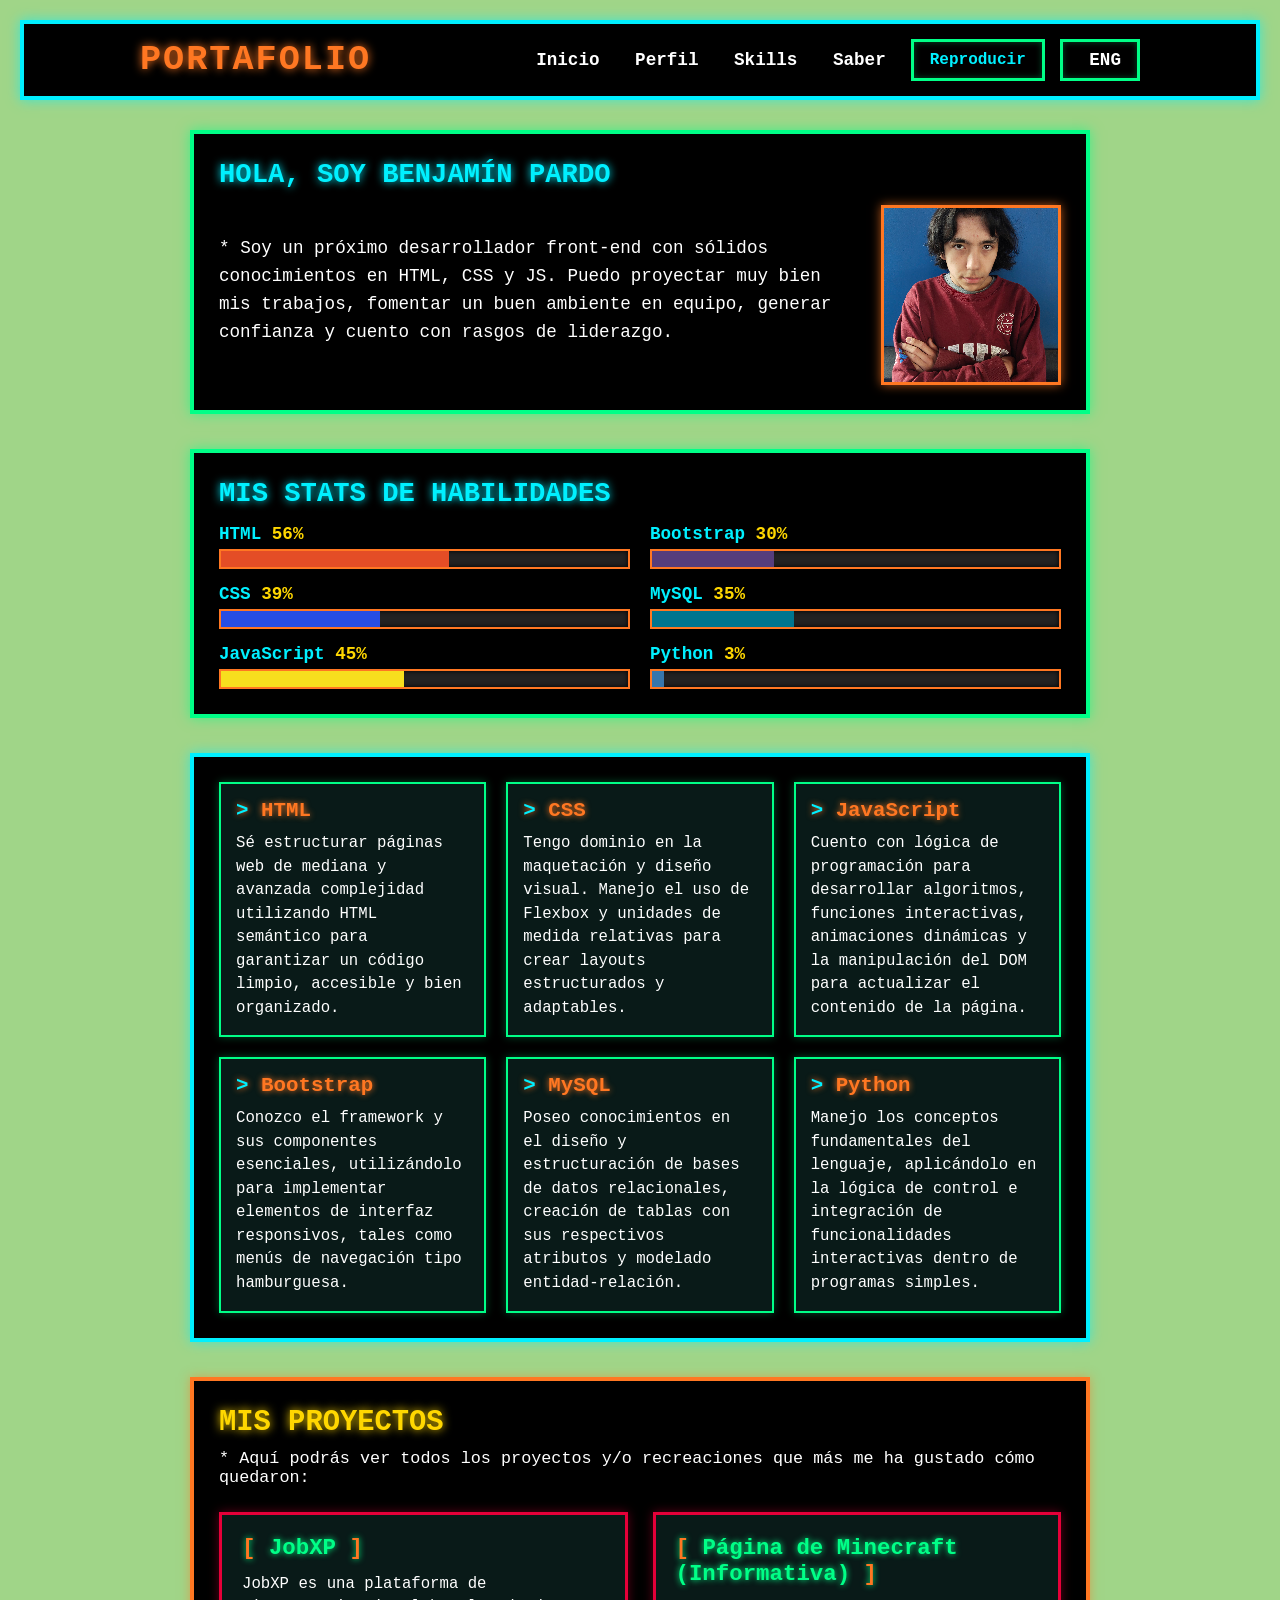
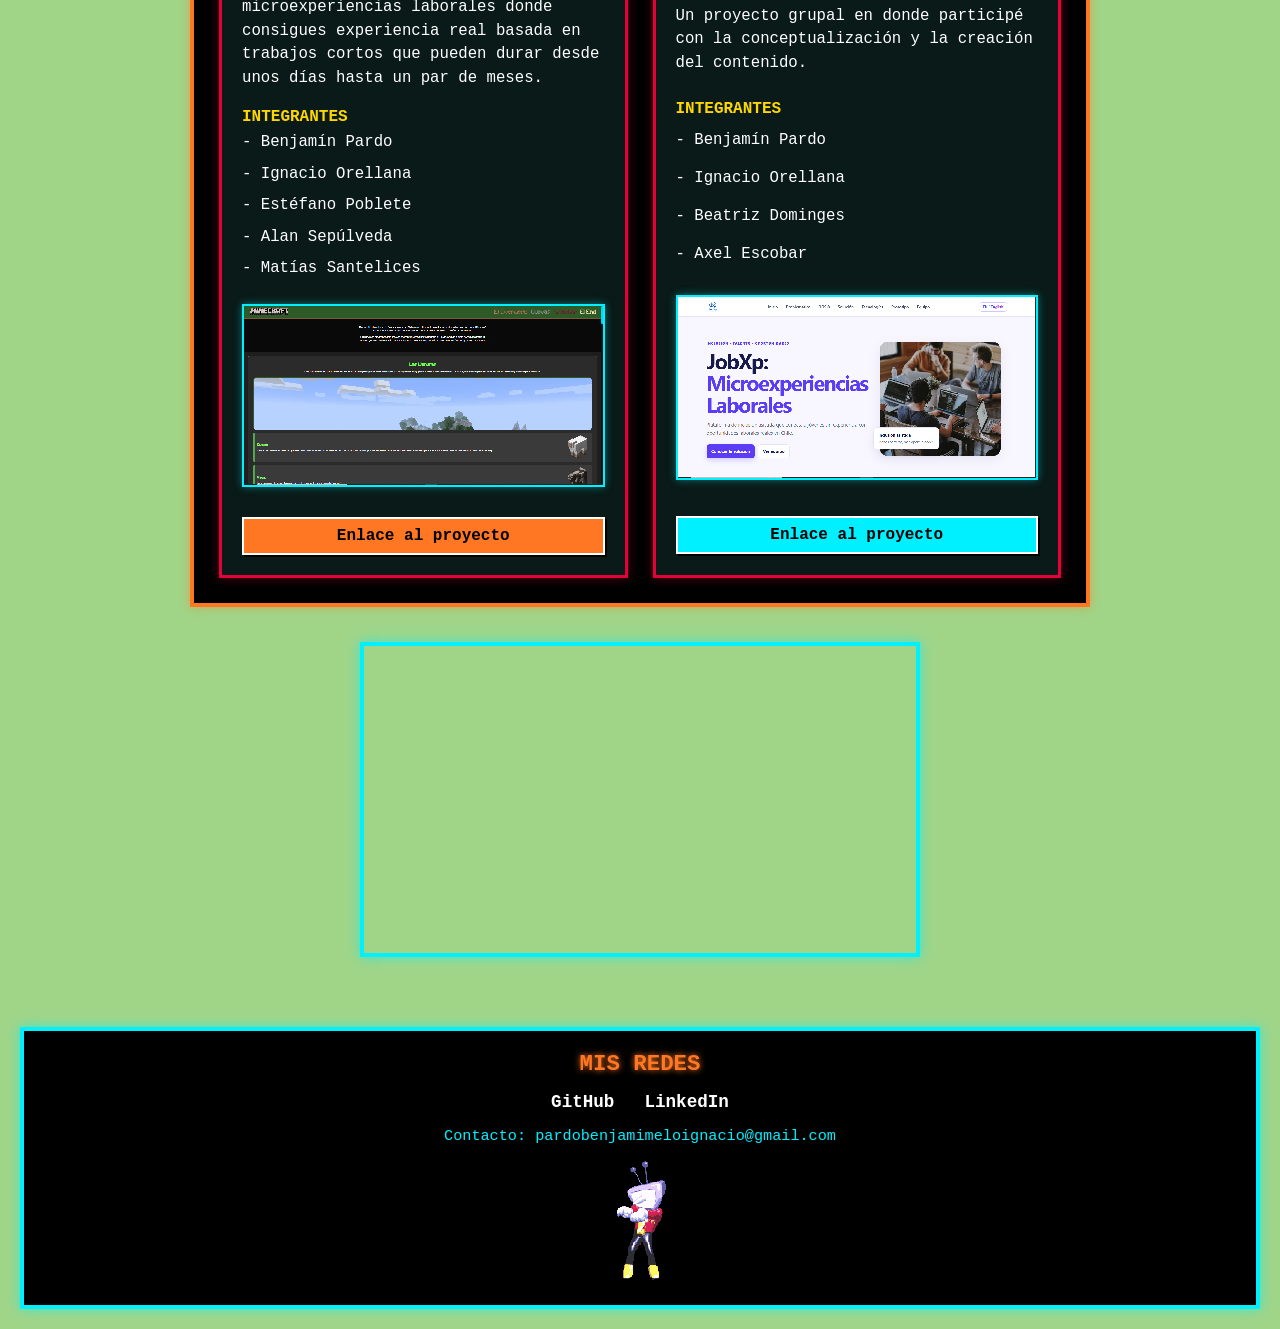
==== commit 762d0aff: "hotfix" ====
--- a/index.html
+++ b/index.html
@@ -32,7 +32,7 @@
                 <p>Soy un próximo desarrollador front-end con sólidos conocimientos en HTML, CSS y JS. Puedo proyectar
                     muy bien mis trabajos, fomentar un buen ambiente en equipo, generar confianza y cuento con rasgos de
                     liderazgo.</p>
-                <img src="static/assets/img/c3645c5d0eb838d199a96dd9eda0bbea.jpg" alt="Foto representativa">
+                <img src="static/assets/img/IMG_20260921_090753.jpg" alt="Foto de mi cara">
             </div>
         </section>
         <section class="seccion" id="habilidades">
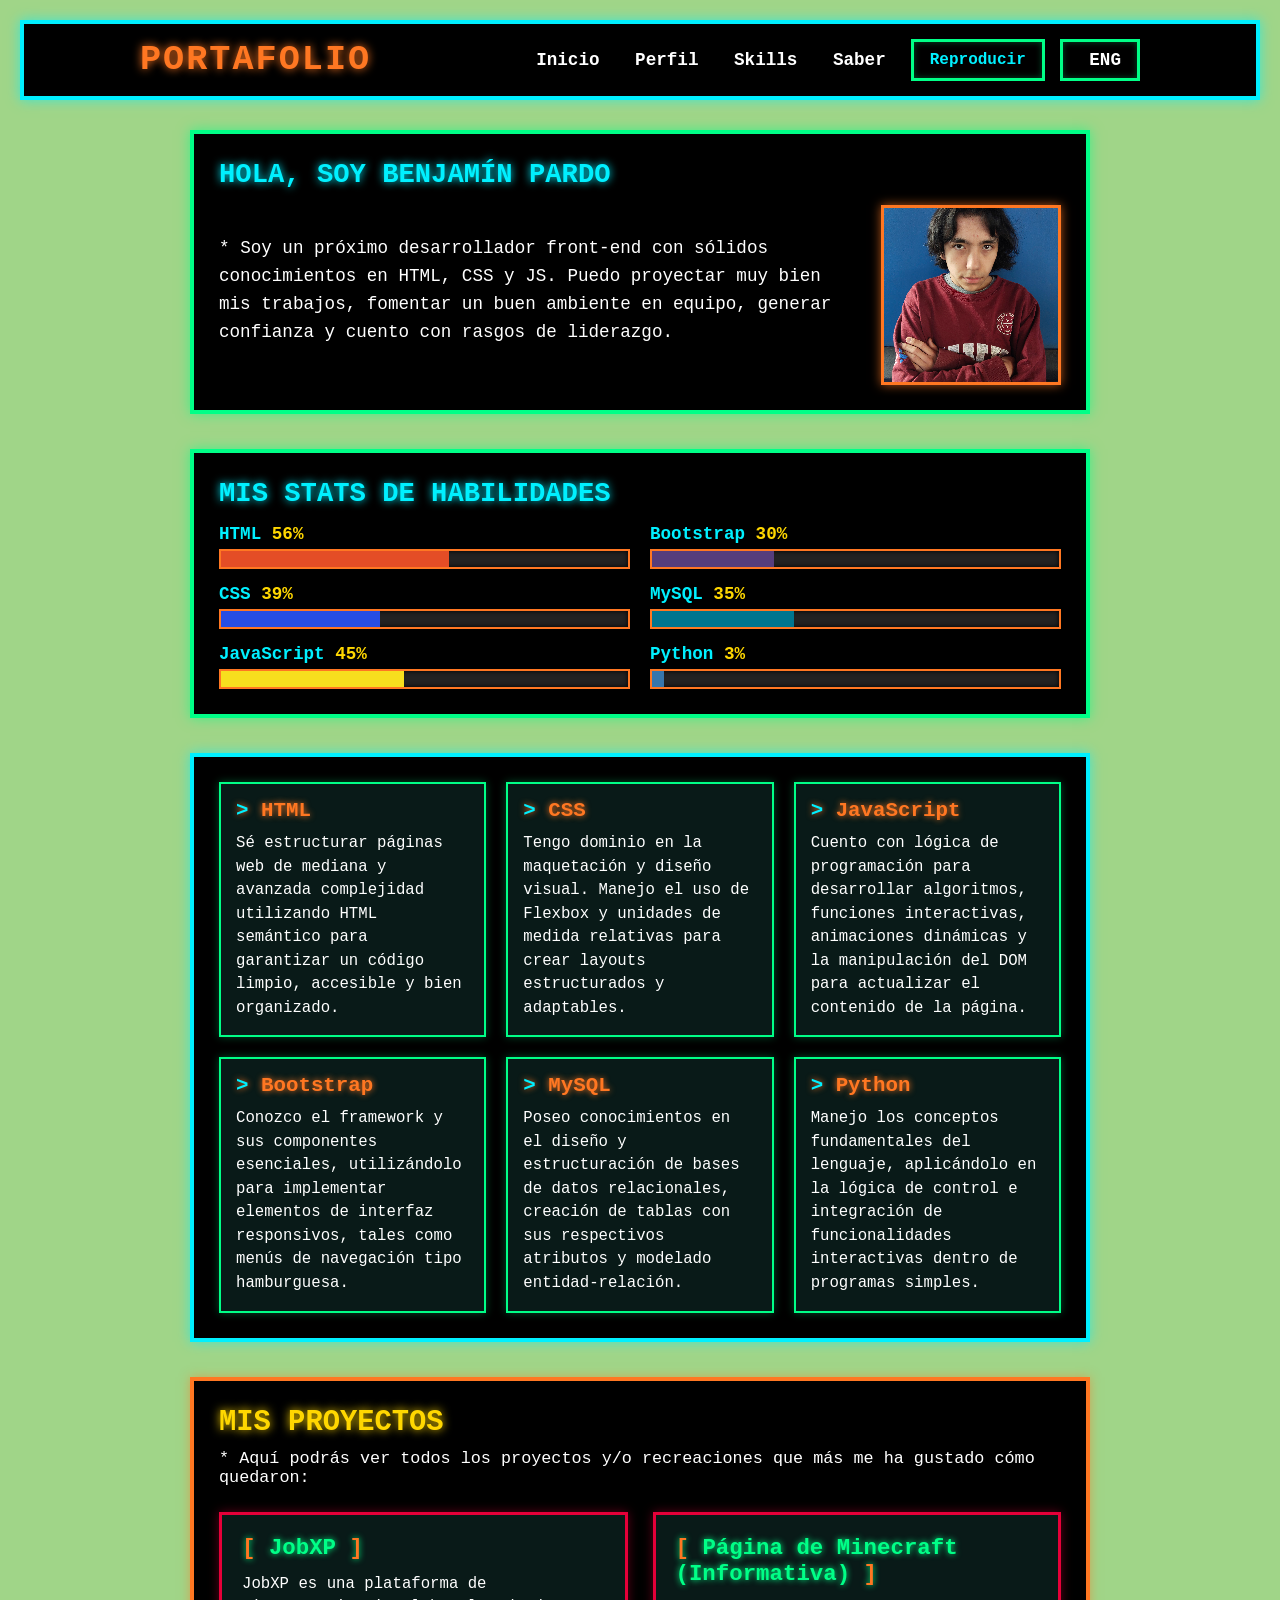
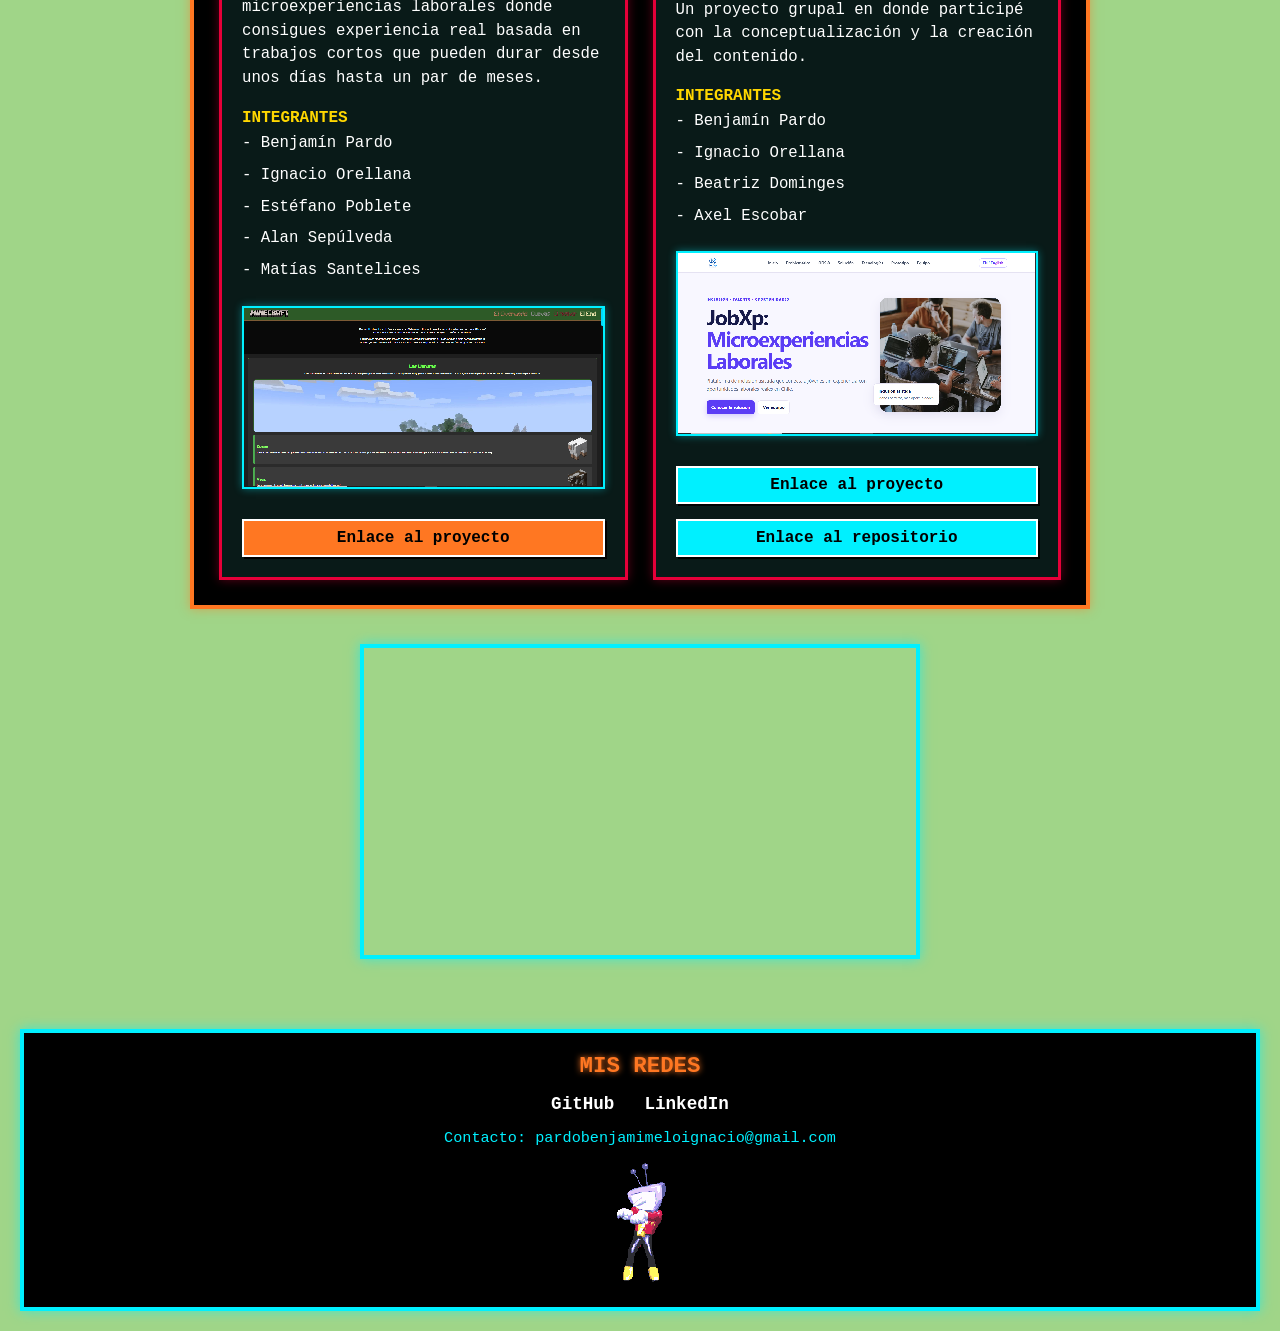
==== commit c374e0aa: "hotfix" ====
--- a/index.html
+++ b/index.html
@@ -143,6 +143,8 @@
                     <img src="static/assets/img/jobIMG.PNG" alt="Captura de pantalla del proyecto Minecraft">
                     <a href="https://benjaminpardovvh.github.io/trabajo_presentacion/" target="_blank"
                         rel="noopener noreferrer">Enlace al proyecto</a>
+                    <a href="https://github.com/benjaminpardovvh/trabajo_presentacion" target="_blank"
+                        rel="noopener noreferrer">Enlace al repositorio</a>
                 </div>
             </div>
         </section>
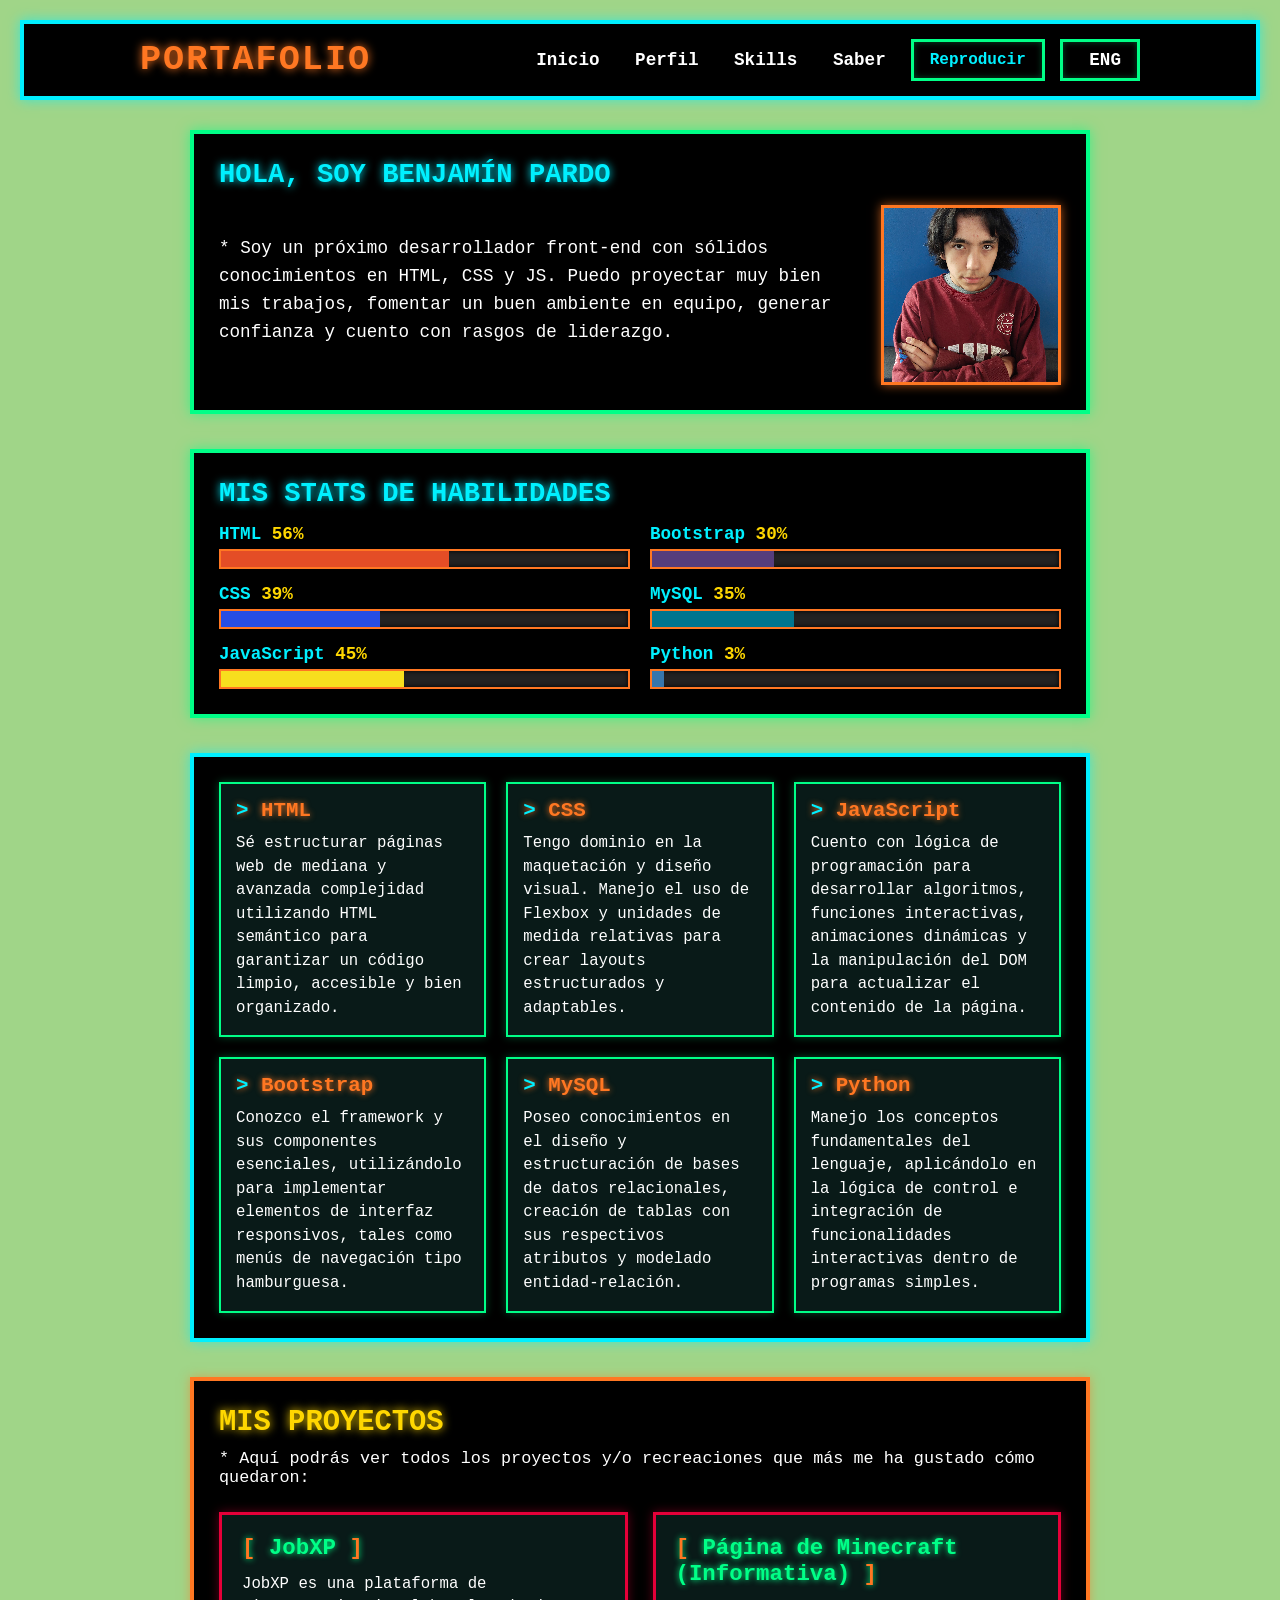
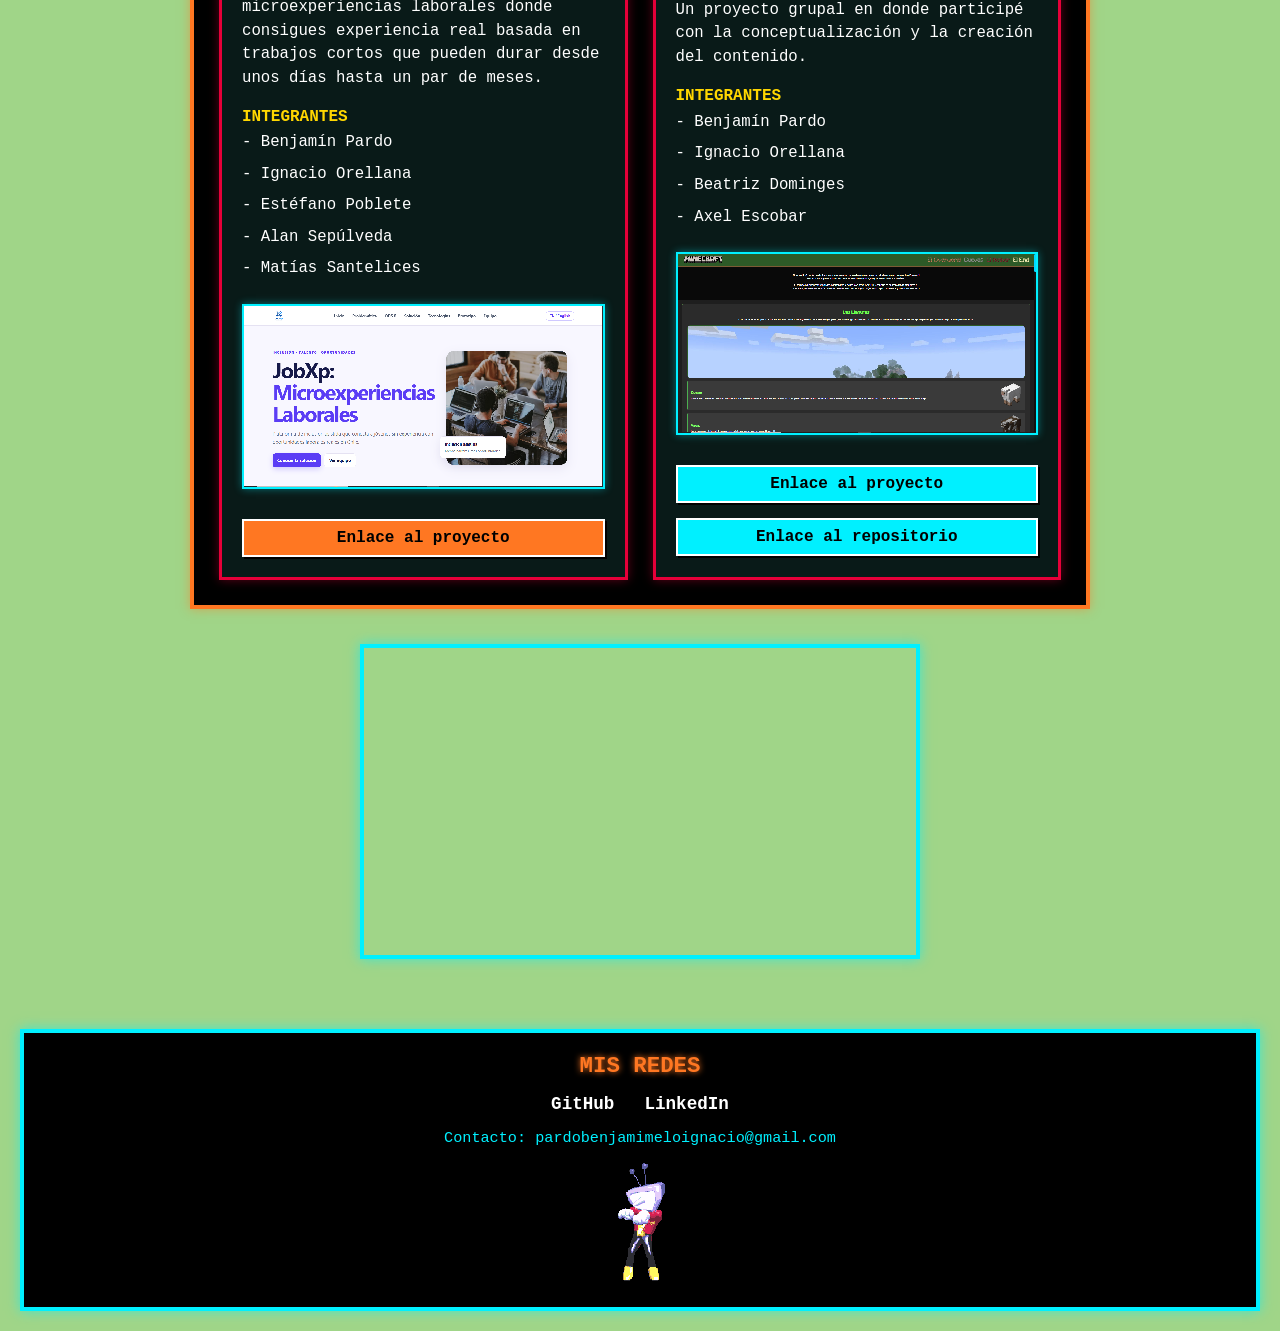
==== commit d175392a: "hotfix esta vez si es la ultima hotfix lo juro por deltarune" ====
--- a/index.html
+++ b/index.html
@@ -128,7 +128,7 @@
                     <p>- Estéfano Poblete</p>
                     <p>- Alan Sepúlveda</p>
                     <p>- Matías Santelices</p>
-                    <img src="static/assets/img/Captura.PNG" alt="Captura de pantalla de JobXP">
+                    <img src="static/assets/img/jobIMG.PNG" alt="Captura de pantalla de JobXP">
                     <a href="https://estefanopobletett.github.io/jobxp/" target="_blank"
                         rel="noopener noreferrer">Enlace al proyecto</a>
                 </div>
@@ -140,7 +140,7 @@
                     <p>- Ignacio Orellana</p>
                     <p>- Beatriz Dominges</p>
                     <p>- Axel Escobar</p>
-                    <img src="static/assets/img/jobIMG.PNG" alt="Captura de pantalla del proyecto Minecraft">
+                    <img src="static/assets/img/Captura.PNG" alt="Captura de pantalla del proyecto Minecraft">
                     <a href="https://benjaminpardovvh.github.io/trabajo_presentacion/" target="_blank"
                         rel="noopener noreferrer">Enlace al proyecto</a>
                     <a href="https://github.com/benjaminpardovvh/trabajo_presentacion" target="_blank"
